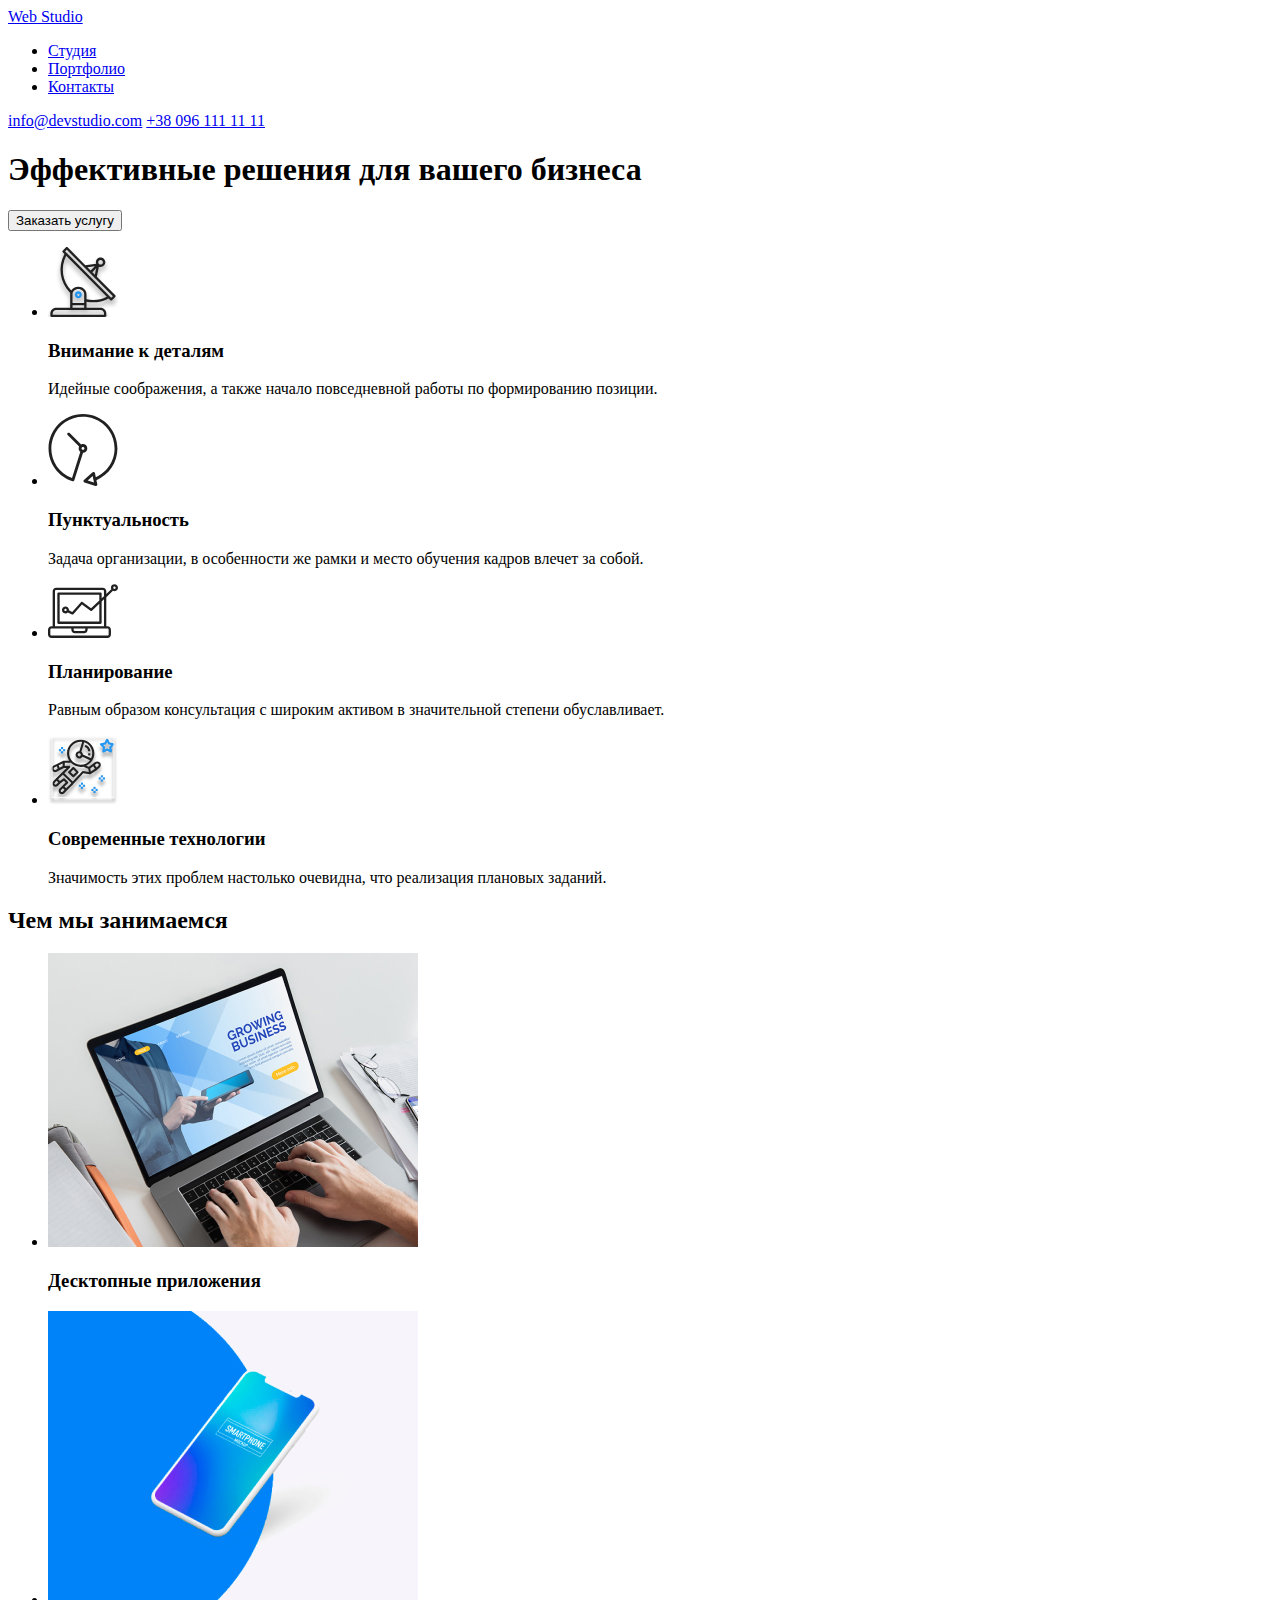
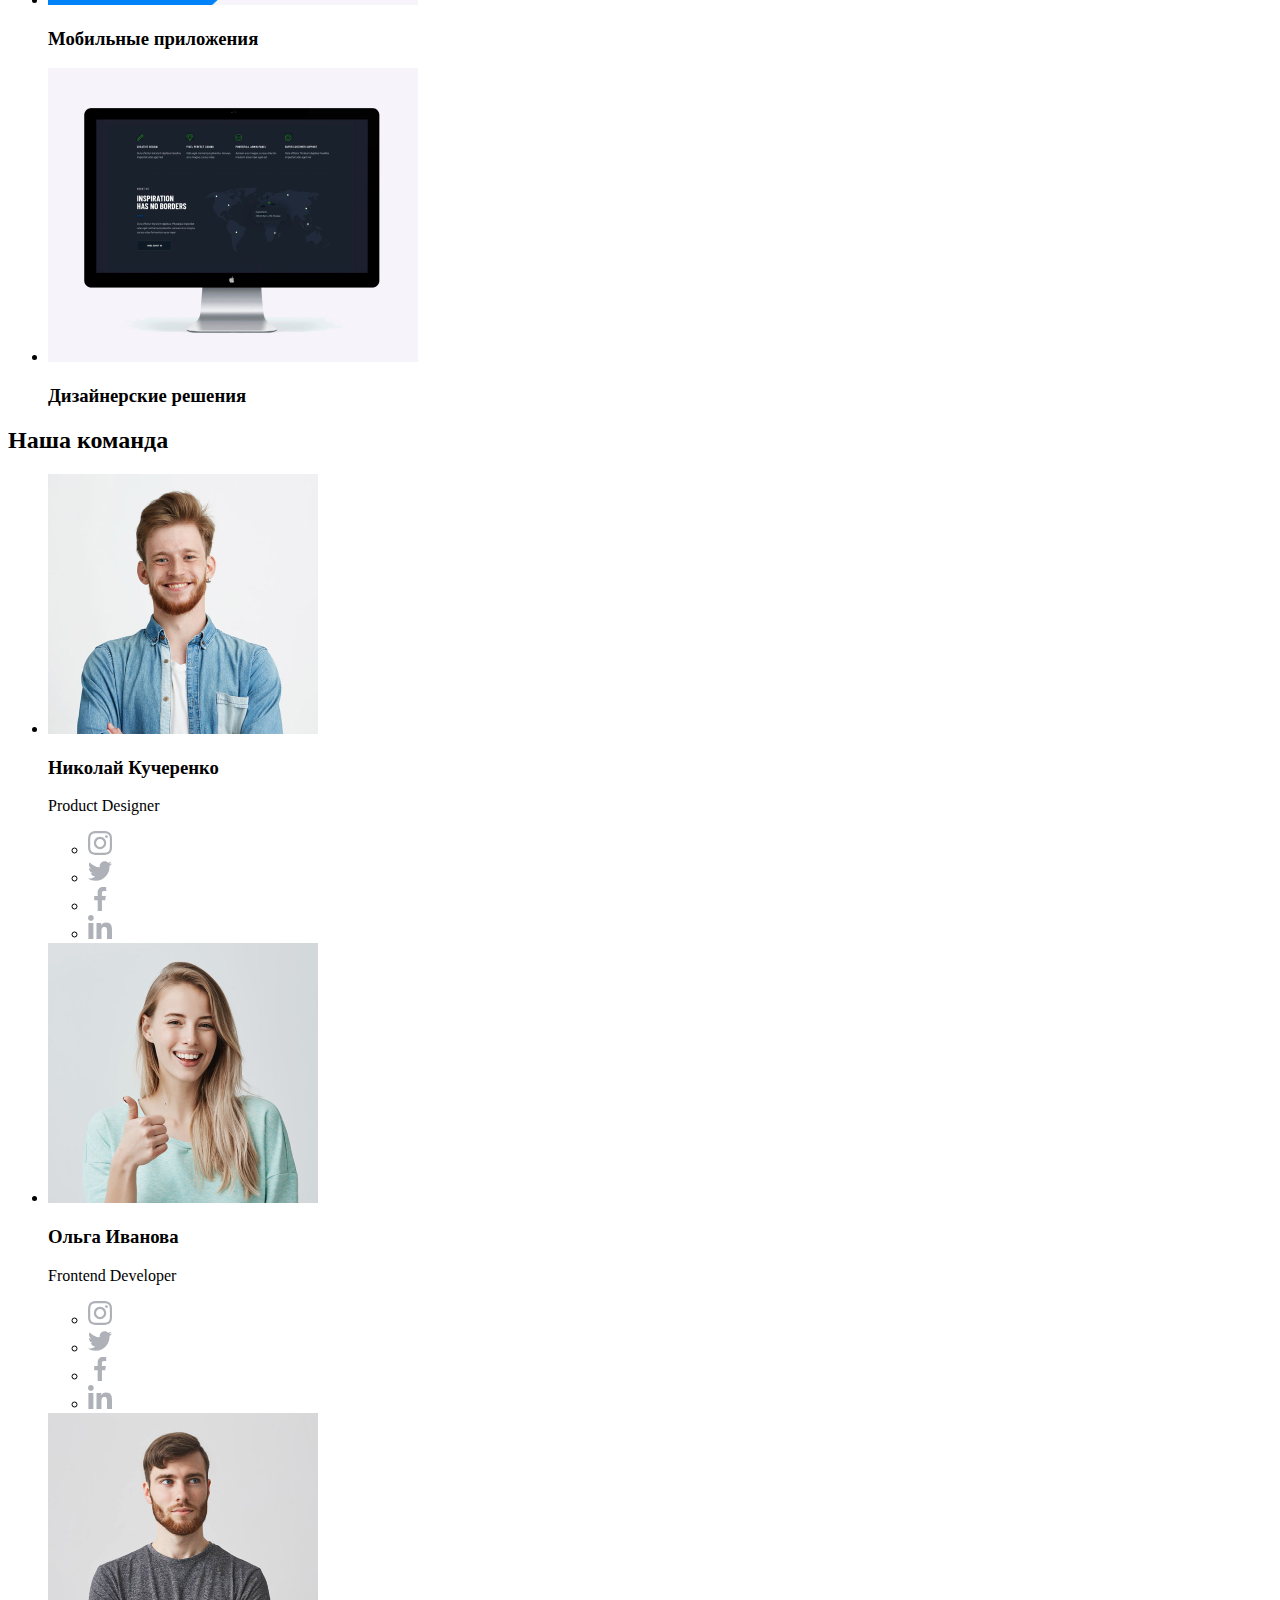
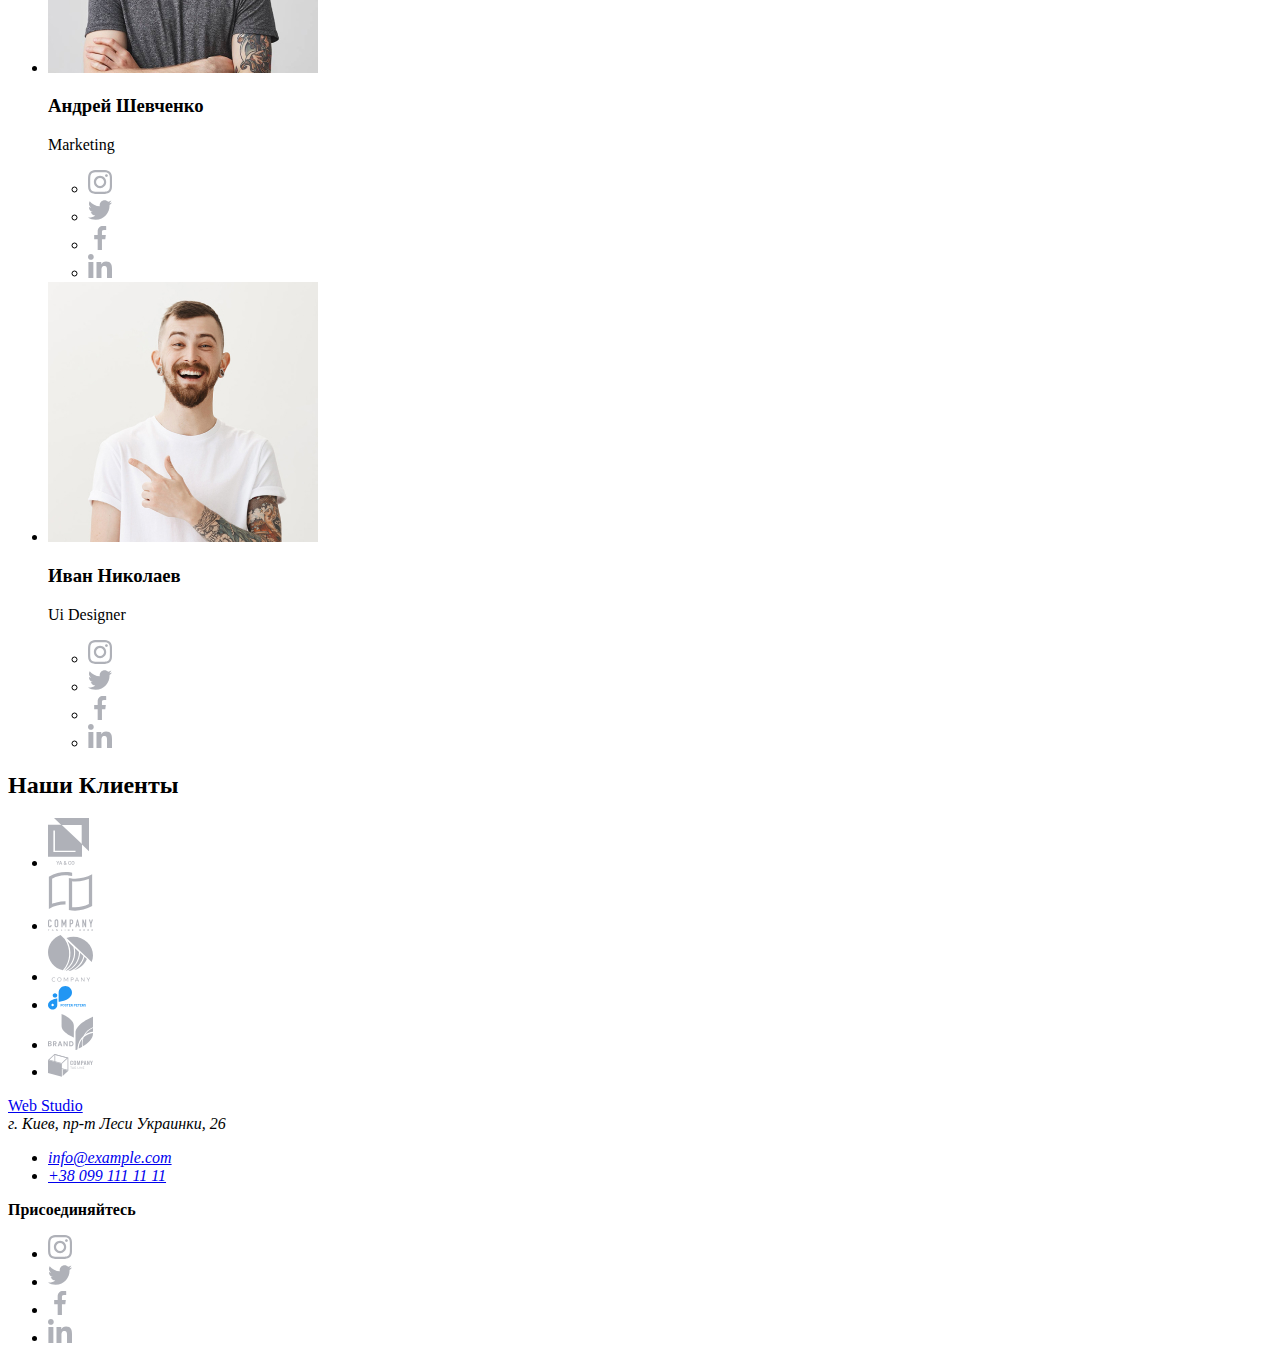
==== index.html @ f2bf0d53 "Копия первого дз." ====
<!DOCTYPE html>
<html lang="ru">
	<head>
		<meta charset="UTF-8" />
		<meta name="viewport" content="width=device-width, initial-scale=1.0" />
		<meta http-equiv="X-UA-Compatible" content="ie=edge" />

		<title>WebStudio</title>
	</head>
	<body>
		<header>
			<nav>
				<a href="#">Web Studio</a>
				<ul>
					<li><a href="#">Студия</a></li>
					<li><a href="#">Портфолио</a></li>
					<li><a href="#">Контакты</a></li>
				</ul>
			</nav>
			<a href="mailto:info@devstudio.com">info@devstudio.com</a>
			<a href="tel:+380961111111">+38 096 111 11 11</a>
		</header>
		<main>
			<section>
				<h1>Эффективные решения для вашего бизнеса</h1>
				<button>Заказать услугу</button>
			</section>
			<section>
				<ul>
					<li>
						<img src="./images/icons/antenna.svg" alt="антенна" width="70" />
						<h3>Внимание к деталям</h3>
						<p>Идейные соображения, а также начало повседневной работы по формированию позиции.</p>
					</li>
				</ul>
				<ul>
					<li>
						<img src="./images/icons/clock.svg" alt="часы" width="70" />
						<h3>Пунктуальность</h3>
						<p>Задача организации, в особенности же рамки и место обучения кадров влечет за собой.</p>
					</li>
				</ul>
				<ul>
					<li>
						<img src="./images/icons/diagram.svg" alt="график" width="70" />
						<h3>Планирование</h3>
						<p>Равным образом консультация с широким активом в значительной степени обуславливает.</p>
					</li>
				</ul>

				<ul>
					<li>
						<img src="./images/icons/astronaut.svg" alt="асторнавт" width="70" />
						<h3>Современные технологии</h3>
						<p>Значимость этих проблем настолько очевидна, что реализация плановых заданий.</p>
					</li>
				</ul>
			</section>
			<section>
				<h2>Чем мы занимаемся</h2>
				<ul>
					<li>
						<img src="./images/what-we-do/laptop.jpg" alt="Ноутбук" width="370" />
						<h3>Десктопные приложения</h3>
					</li>
					<li>
						<img src="./images/what-we-do/smartphone.jpg" alt="Смартфон" width="370" />
						<h3>Мобильные приложения</h3>
					</li>
					<li>
						<img src="./images/what-we-do/desctop.jpg" alt="Изображение дизайна" width="370" />
						<h3>Дизайнерские решения</h3>
					</li>
				</ul>
			</section>
			<section>
				<h2>Наша команда</h2>
				<ul>
					<li>
						<img src="./images/our-team/nikolaj.jpg" alt="Николай Кучеренко" width="270" />
						<h3>Николай Кучеренко</h3>
						<p lang="en">Product Designer</p>
						<ul>
							<li>
								<a href="#"><img src="./images/social/instagram.svg" alt="Instagram" width="24" /></a>
							</li>
							<li>
								<a href="#"><img src="./images/social/twitter.svg" alt="Twitter" width="24" /></a>
							</li>
							<li>
								<a href="#"><img src="./images/social/facebook.svg" alt="Facebook" width="24" /></a>
							</li>
							<li>
								<a href="#"><img src="./images/social/linkedin.svg" alt="Linkedin" width="24" /></a>
							</li>
						</ul>
					</li>
					<li>
						<img src="./images/our-team/olga.jpg" alt="Ольга Иванова" width="270" />
						<h3>Ольга Иванова</h3>
						<p lang="en">Frontend Developer</p>
						<ul>
							<li>
								<a href="#"><img src="./images/social/instagram.svg" alt="Instagram" width="24" /></a>
							</li>
							<li>
								<a href="#"><img src="./images/social/twitter.svg" alt="Twitter" width="24" /></a>
							</li>
							<li>
								<a href="#"><img src="./images/social/facebook.svg" alt="Facebook" width="24" /></a>
							</li>
							<li>
								<a href="#"><img src="./images/social/linkedin.svg" alt="Linkedin" width="24" /></a>
							</li>
						</ul>
					</li>
					<li>
						<img src="./images/our-team/andrej.jpg" alt="Андрей Шевченко" width="270" />
						<h3>Андрей Шевченко</h3>
						<p lang="en">Marketing</p>
						<ul>
							<li>
								<a href="#"><img src="./images/social/instagram.svg" alt="Instagram" width="24" /></a>
							</li>
							<li>
								<a href="#"><img src="./images/social/twitter.svg" alt="Twitter" width="24" /></a>
							</li>
							<li>
								<a href="#"><img src="./images/social/facebook.svg" alt="Facebook" width="24" /></a>
							</li>
							<li>
								<a href="#"><img src="./images/social/linkedin.svg" alt="Linkedin" width="24" /></a>
							</li>
						</ul>
					</li>
					<li>
						<img src="./images/our-team/ivan.jpg" alt="Иван Николаев" width="270" />
						<h3>Иван Николаев</h3>
						<p lang="en">Ui Designer</p>
						<ul>
							<li>
								<a href="#"><img src="./images/social/instagram.svg" alt="Instagram" width="24" /></a>
							</li>
							<li>
								<a href="#"><img src="./images/social/twitter.svg" alt="Twitter" width="24" /></a>
							</li>
							<li>
								<a href="#"><img src="./images/social/facebook.svg" alt="Facebook" width="24" /></a>
							</li>
							<li>
								<a href="#"><img src="./images/social/linkedin.svg" alt="Linkedin" width="24" /></a>
							</li>
						</ul>
					</li>
				</ul>
			</section>
			<section>
				<h2>Наши Клиенты</h2>
				<ul>
					<li>
						<a href="#"><img src="./images/our-clients/logo-1.svg" alt="Лого клиента" width="45" /></a>
					</li>
					<li>
						<a href="#"><img src="./images/our-clients/logo-2.svg" alt="Лого клиента" width="45" /></a>
					</li>
					<li>
						<a href="#"><img src="./images/our-clients/logo-3.svg" alt="Лого клиента" width="45" /></a>
					</li>
					<li>
						<a href="#"><img src="./images/our-clients/logo-4.svg" alt="Лого клиента" width="45" /></a>
					</li>
					<li>
						<a href="#"><img src="./images/our-clients/logo-5.svg" alt="Лого клиента" width="45" /></a>
					</li>
					<li>
						<a href="#"><img src="./images/our-clients/logo-6.svg" alt="Лого клиента" width="45" /></a>
					</li>
				</ul>
			</section>
		</main>
		<footer>
			<div>
				<a href="#">Web Studio</a>
				<address>
					г. Киев, пр-т Леси Украинки, 26
					<ul>
						<li>
							<a href="mailto:info@example.com">info@example.com</a>
						</li>
						<li>
							<a href="tel:+380991111111">+38 099 111 11 11</a>
						</li>
					</ul>
				</address>
			</div>
			<div>
				<b>Присоединяйтесь</b>
				<ul>
					<li>
						<a href="#"><img src="./images/social/instagram.svg" alt="Instagram" width="24" /></a>
					</li>
					<li>
						<a href="#"><img src="./images/social/twitter.svg" alt="Twitter" width="24" /></a>
					</li>
					<li>
						<a href="#"><img src="./images/social/facebook.svg" alt="Facebook" width="24" /></a>
					</li>
					<li>
						<a href="#"><img src="./images/social/linkedin.svg" alt="Linkedin" width="24" /></a>
					</li>
				</ul>
			</div>
		</footer>
	</body>
</html>
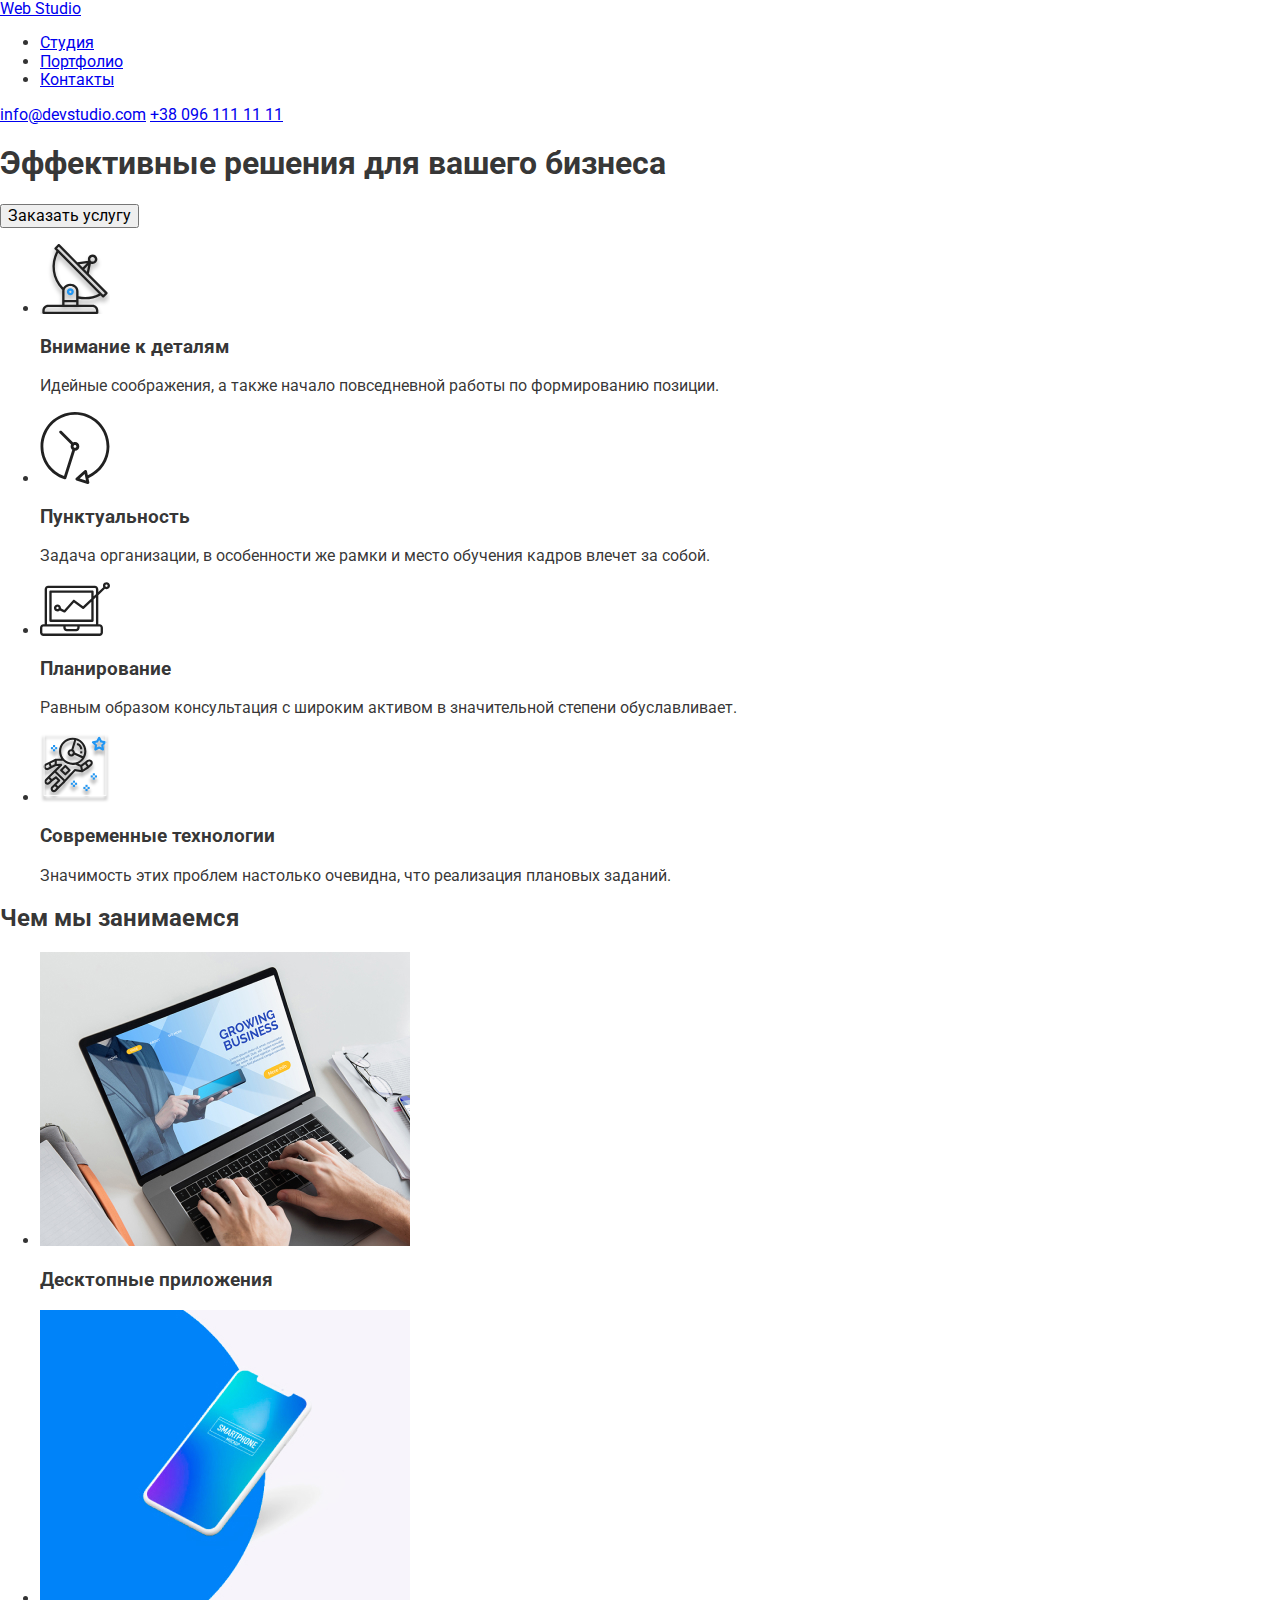
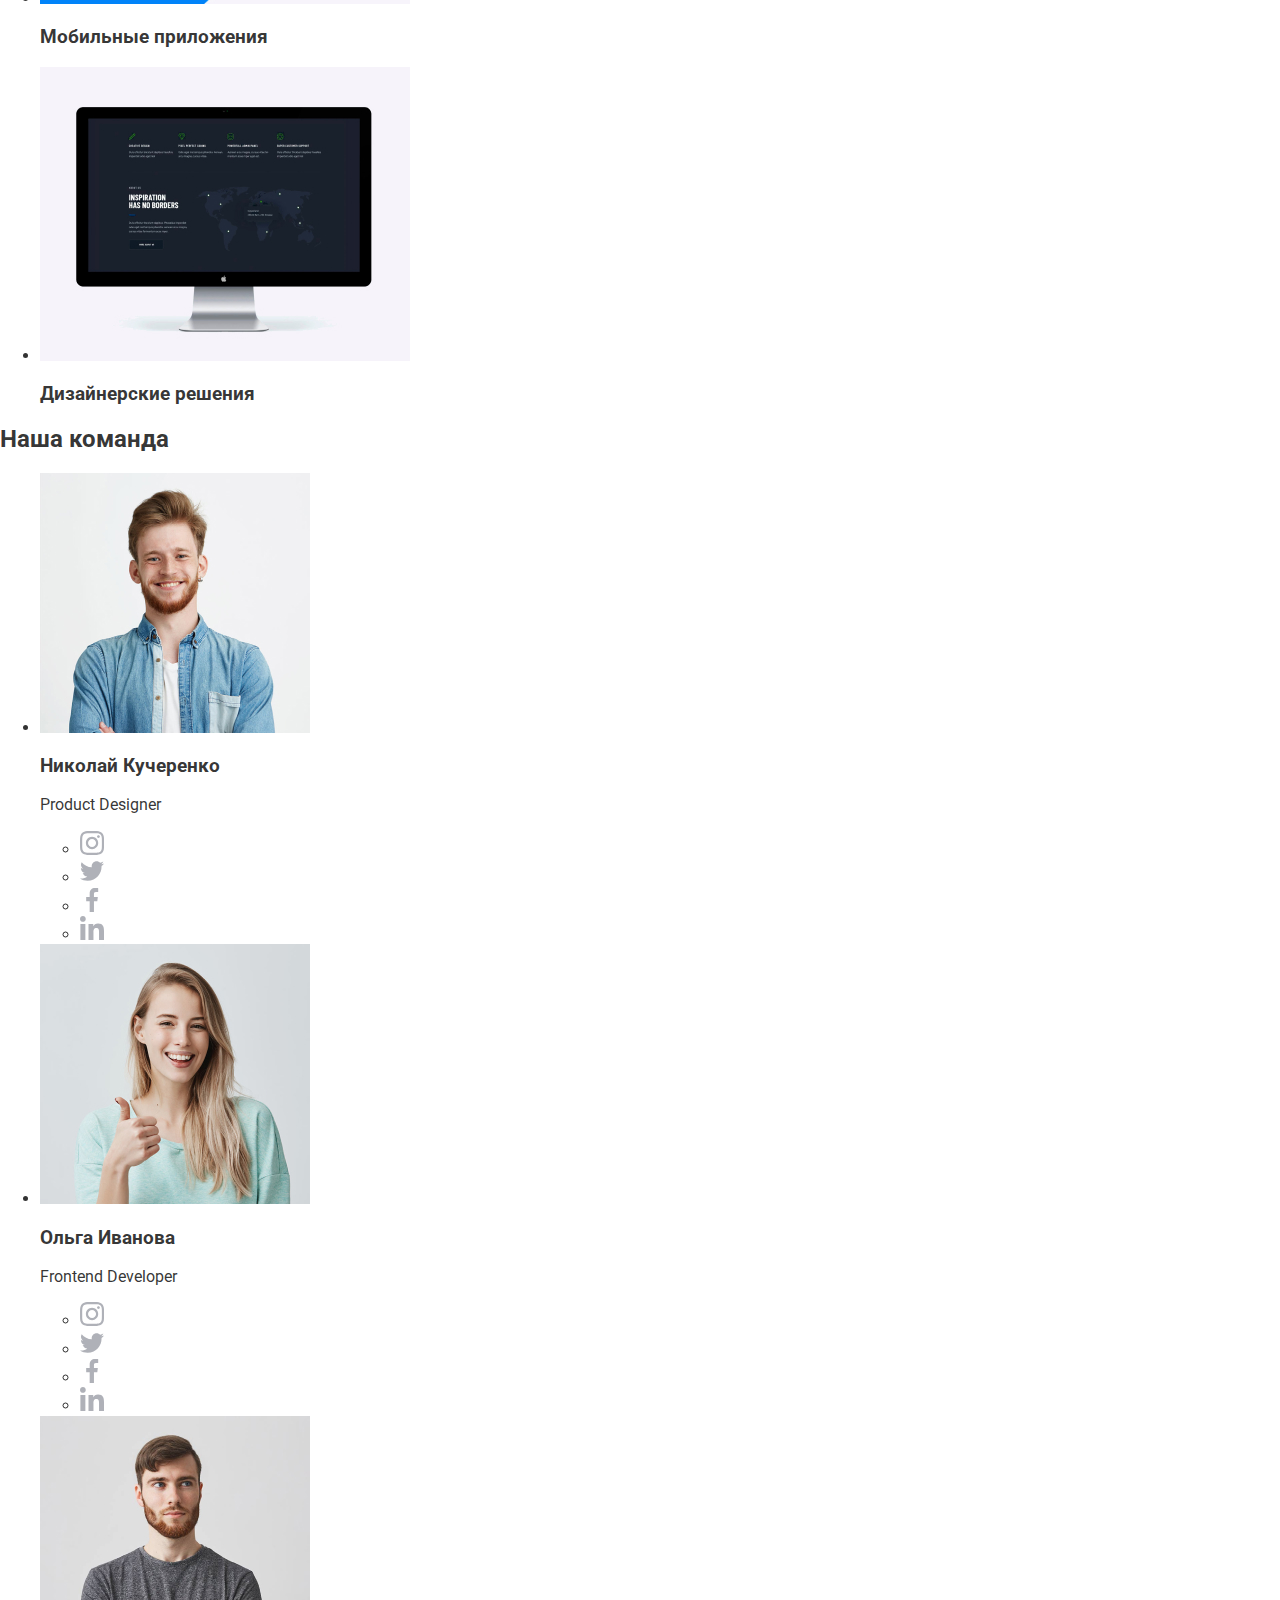
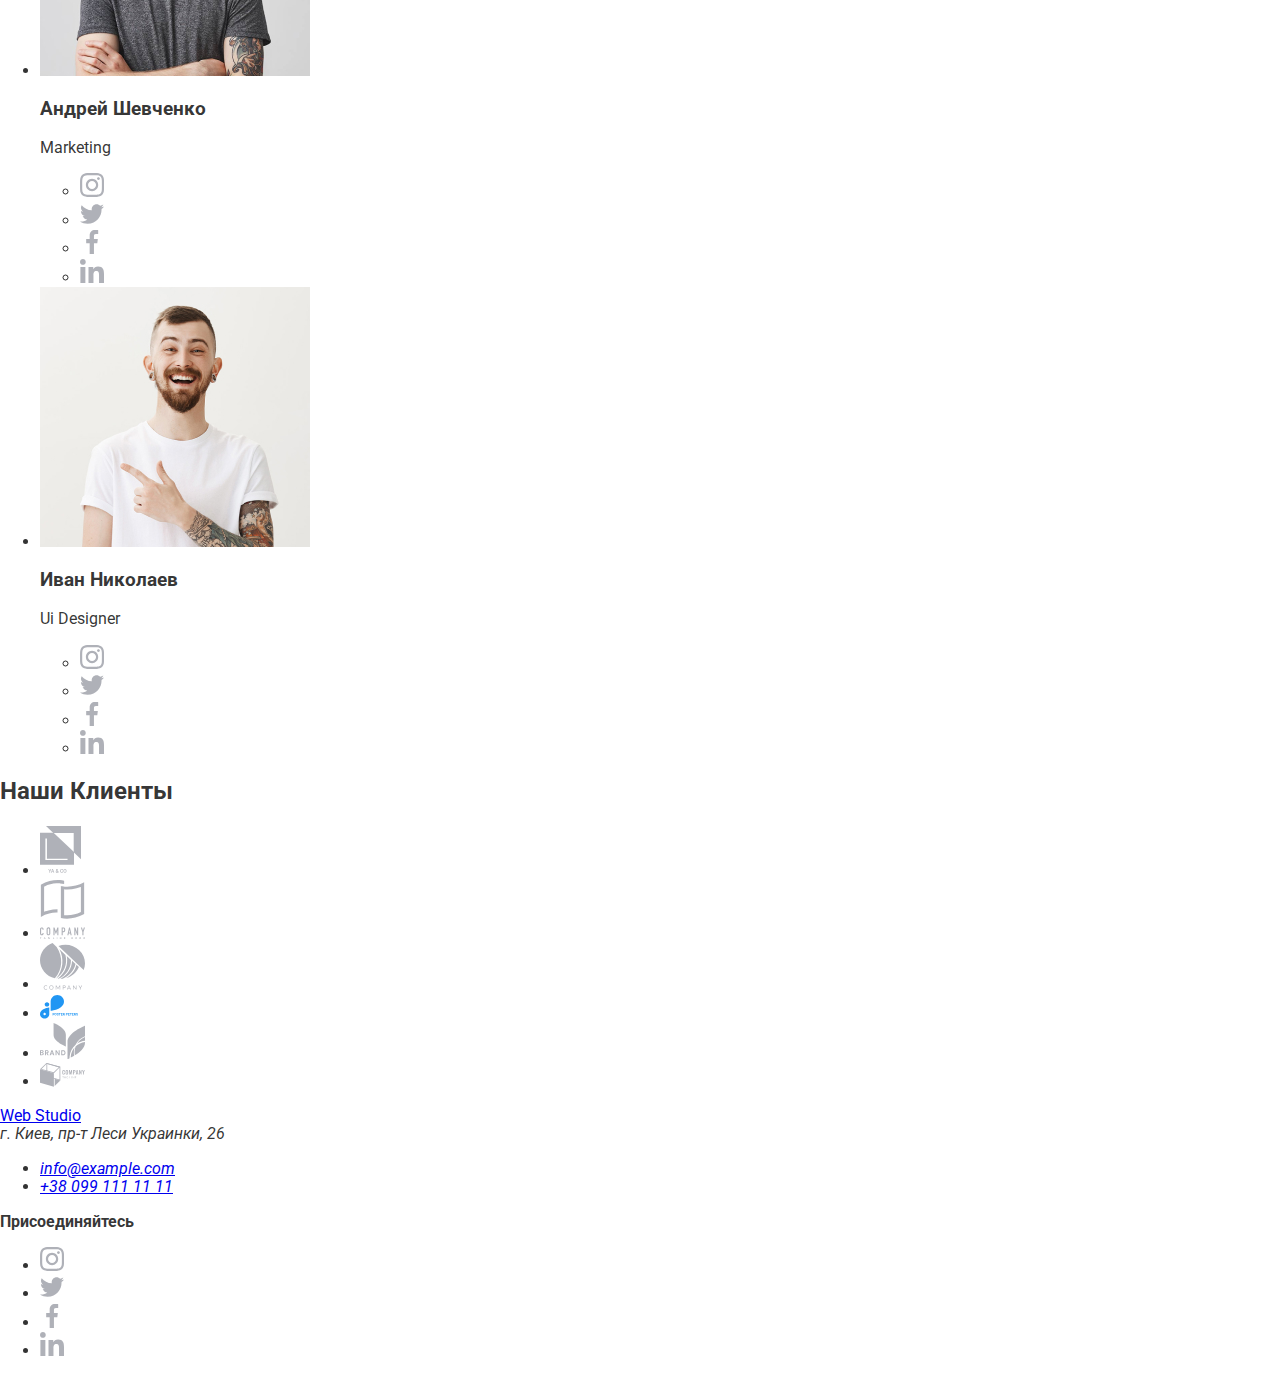
==== commit ee6bcba4: "Разметка portfolio" ====
--- a/index.html
+++ b/index.html
@@ -4,6 +4,13 @@
 		<meta charset="UTF-8" />
 		<meta name="viewport" content="width=device-width, initial-scale=1.0" />
 		<meta http-equiv="X-UA-Compatible" content="ie=edge" />
+		<link rel="stylesheet" href="./css/styles.css" />
+		<link rel="stylesheet" href="./css/normalize.css" />
+		<link href="https://fonts.googleapis.com/css2?family=Raleway:wght@400;500;700&display=swap" rel="stylesheet" />
+		<link
+			href="https://fonts.googleapis.com/css2?family=Raleway:wght@400;500;700&family=Roboto:wght@400;500;900&display=swap"
+			rel="stylesheet"
+		/>
 
 		<title>WebStudio</title>
 	</head>
@@ -12,8 +19,8 @@
 			<nav>
 				<a href="#">Web Studio</a>
 				<ul>
-					<li><a href="#">Студия</a></li>
-					<li><a href="#">Портфолио</a></li>
+					<li><a href="./index.html">Студия</a></li>
+					<li><a href="./portfolio.html">Портфолио</a></li>
 					<li><a href="#">Контакты</a></li>
 				</ul>
 			</nav>
--- a/css/styles.css
+++ b/css/styles.css
@@ -0,0 +1,11 @@
+:root {
+	--primary-text-color: rgba(0, 0, 0, 0.8);
+	--title-text-color: #000000;
+	--accent-color: #18a0fb;
+	--primary-white-color: #ffffff;
+}
+body {
+	background-color: var(--primary-white-color);
+	color: var(--primary-text-color);
+	font-family: Roboto, sans-serif;
+}
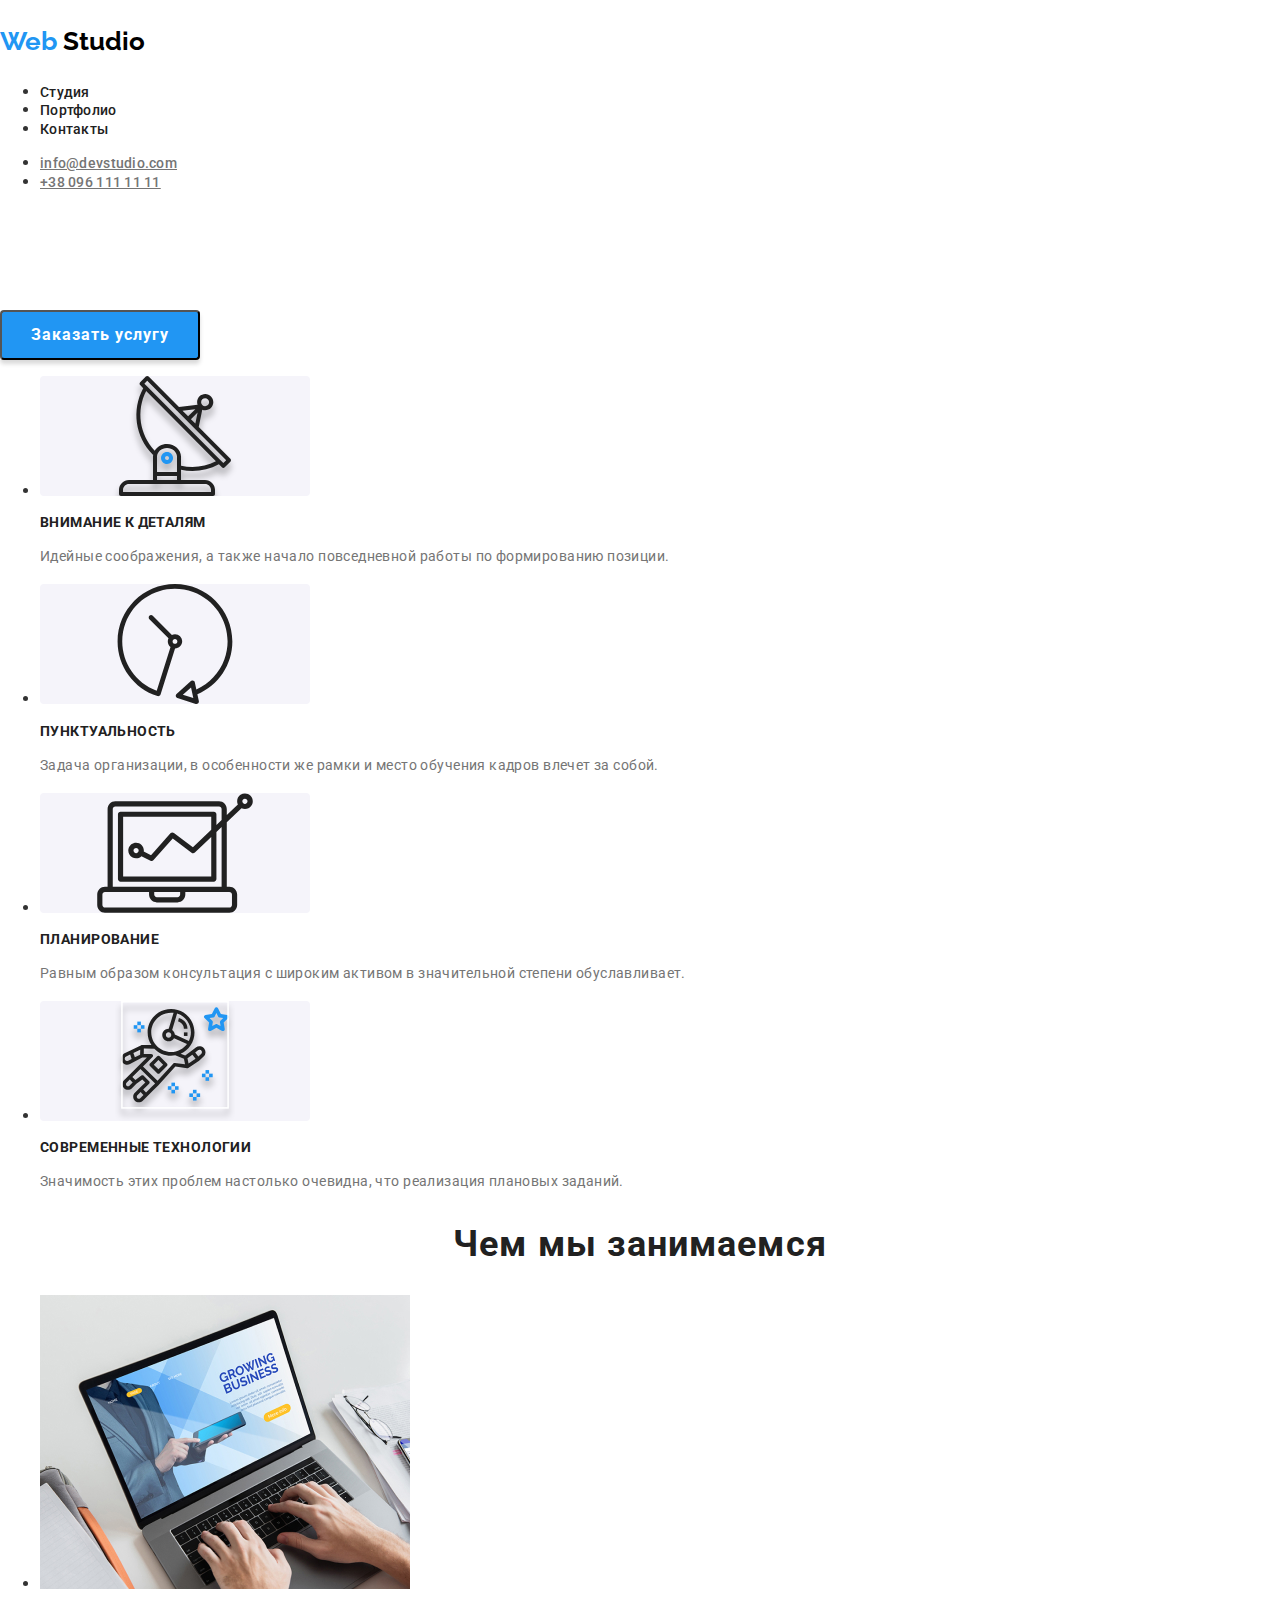
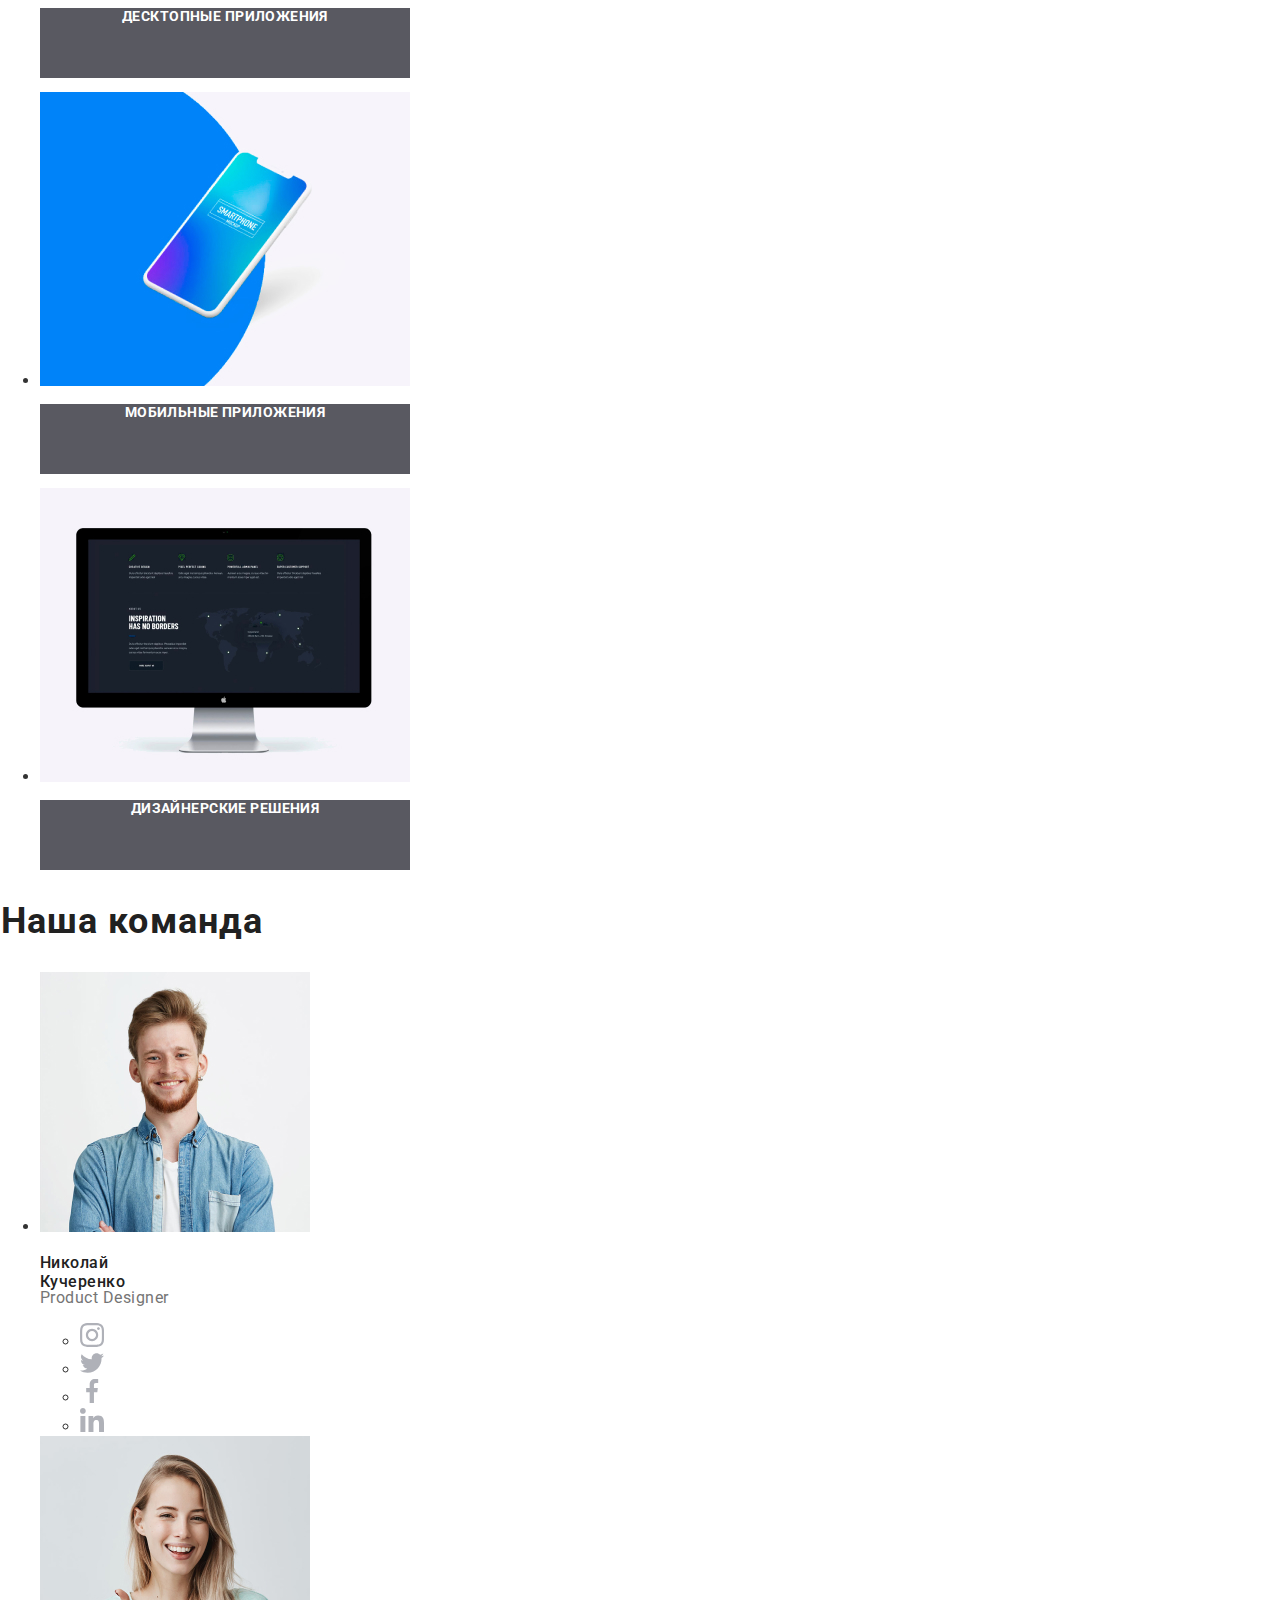
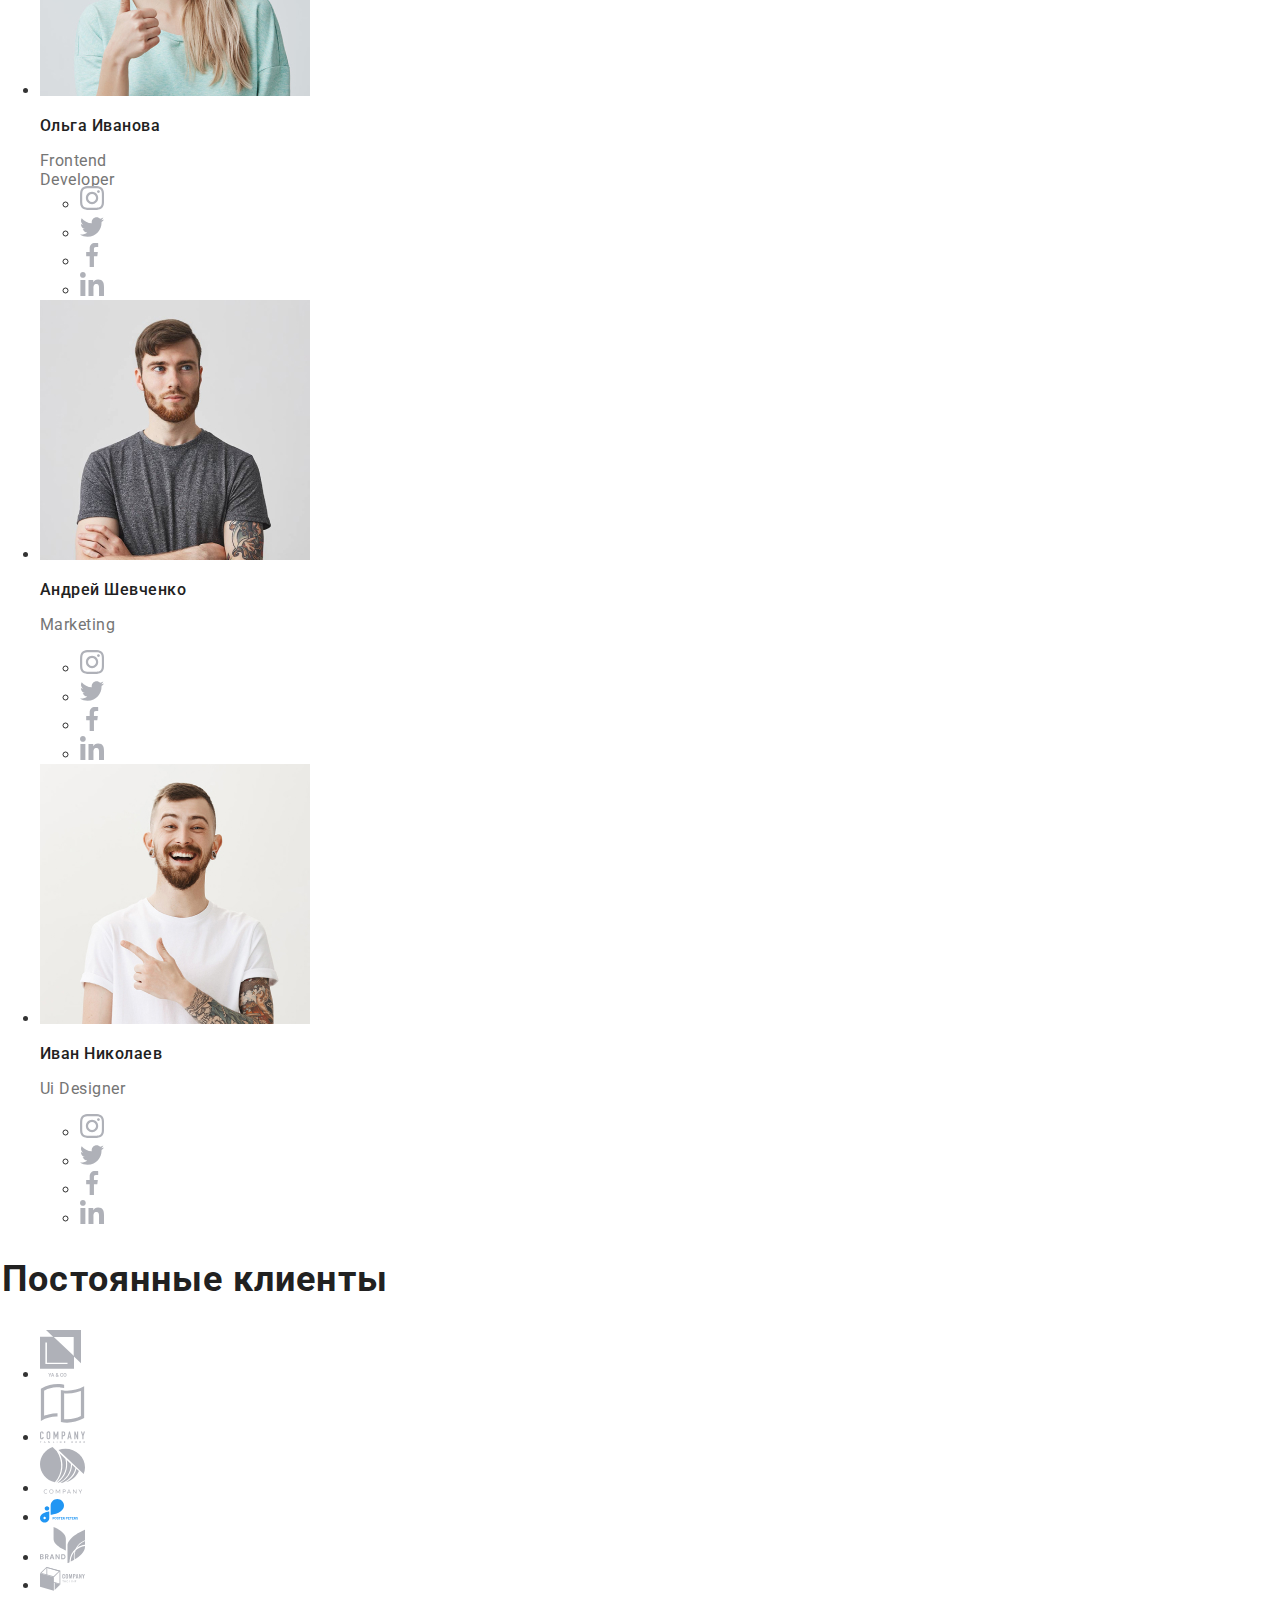
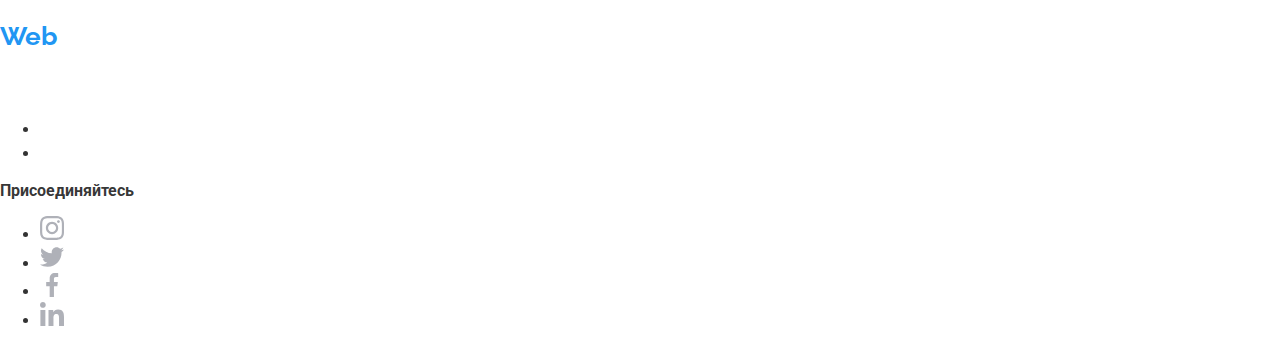
==== commit f012f26a: "ДЗ №2 cдача 1." ====
--- a/index.html
+++ b/index.html
@@ -15,24 +15,31 @@
 		<title>WebStudio</title>
 	</head>
 	<body>
-		<header>
+		<header class="page-header">
 			<nav>
-				<a href="#">Web Studio</a>
-				<ul>
+				<a class="logo" href="./index.html">
+					<p>
+						<span>Web</span>
+						Studio
+					</p>
+				</a>
+				<ul class="site-nav">
 					<li><a href="./index.html">Студия</a></li>
 					<li><a href="./portfolio.html">Портфолио</a></li>
 					<li><a href="#">Контакты</a></li>
 				</ul>
 			</nav>
-			<a href="mailto:info@devstudio.com">info@devstudio.com</a>
-			<a href="tel:+380961111111">+38 096 111 11 11</a>
+			<ul class="head-contacts">
+				<li><a href="mailto:info@devstudio.com">info@devstudio.com</a></li>
+				<li><a href="tel:+380961111111">+38 096 111 11 11</a></li>
+			</ul>
 		</header>
 		<main>
-			<section>
+			<section class="site-overlay">
 				<h1>Эффективные решения для вашего бизнеса</h1>
 				<button>Заказать услугу</button>
 			</section>
-			<section>
+			<section class="site-features">
 				<ul>
 					<li>
 						<img src="./images/icons/antenna.svg" alt="антенна" width="70" />
@@ -63,7 +70,7 @@
 					</li>
 				</ul>
 			</section>
-			<section>
+			<section class="site-what-we-do">
 				<h2>Чем мы занимаемся</h2>
 				<ul>
 					<li>
@@ -80,7 +87,7 @@
 					</li>
 				</ul>
 			</section>
-			<section>
+			<section class="site-our-team">
 				<h2>Наша команда</h2>
 				<ul>
 					<li>
@@ -161,8 +168,8 @@
 					</li>
 				</ul>
 			</section>
-			<section>
-				<h2>Наши Клиенты</h2>
+			<section class="site-our-clients">
+				<h2>Постоянные клиенты</h2>
 				<ul>
 					<li>
 						<a href="#"><img src="./images/our-clients/logo-1.svg" alt="Лого клиента" width="45" /></a>
@@ -185,11 +192,16 @@
 				</ul>
 			</section>
 		</main>
-		<footer>
+		<footer class="site-footer">
 			<div>
-				<a href="#">Web Studio</a>
-				<address>
-					г. Киев, пр-т Леси Украинки, 26
+				<a class="logo-2" href="./index.html">
+					<p>
+						<span>Web</span>
+						Studio
+					</p>
+				</a>
+				<address class="footer-contacts">
+					<span>г. Киев, пр-т Леси Украинки, 26</span>
 					<ul>
 						<li>
 							<a href="mailto:info@example.com">info@example.com</a>
--- a/css/styles.css
+++ b/css/styles.css
@@ -9,3 +9,292 @@
 	color: var(--primary-text-color);
 	font-family: Roboto, sans-serif;
 }
+.logo {
+	font-family: raleway, sans-serif;
+	font-weight: 700;
+	font-size: 26px;
+	line-height: 31px;
+	text-decoration: none;
+}
+.logo span {
+	color: #2196f3;
+}
+.logo p {
+	color: #000;
+}
+.logo span:visited {
+	color: #212121;
+}
+.logo p:visited {
+	color: #000;
+}
+.site-nav a {
+	font-family: roboto, sans-serif;
+	font-weight: 500;
+	font-size: 14px;
+	line-height: 16px;
+	letter-spacing: 0.02em;
+	text-decoration: none;
+
+	color: #212121;
+}
+.site-nav a:visited {
+	color: #212121;
+}
+.site-nav a:hover {
+	color: #2196f3;
+}
+.head-contacts a {
+	font-family: roboto, sans-serif;
+	font-weight: 500;
+	font-size: 14px;
+	line-height: 16px;
+	letter-spacing: 0.02em;
+
+	color: #757575;
+}
+.head-contacts a:visited {
+	color: #757575;
+}
+.head-contacts a:hover {
+	color: #2196f3;
+}
+.site-overlay h1 {
+	font-family: roboto, sans-serif;
+	font-style: normal;
+	font-weight: 900;
+	font-size: 44px;
+	line-height: 60px;
+	/* or 136% */
+
+	text-align: center;
+	letter-spacing: 0.06em;
+	text-transform: uppercase;
+
+	color: #ffffff;
+}
+.site-overlay button {
+	width: 200px;
+	height: 50px;
+
+	background: #2196f3;
+	box-shadow: 0px 4px 4px rgba(0, 0, 0, 0.15);
+	border-radius: 4px;
+	font-family: roboto, sans-serif;
+	font-style: normal;
+	font-weight: bold;
+	font-size: 16px;
+	line-height: 30px;
+	letter-spacing: 0.06em;
+
+	color: #ffffff;
+}
+.site-features img {
+	width: 270px;
+	height: 120px;
+
+	background: #f5f4fa;
+	border-radius: 4px;
+}
+.site-features h3 {
+	font-family: roboto, sans-serif;
+
+	font-weight: bold;
+	font-size: 14px;
+	line-height: 16px;
+	letter-spacing: 0.03em;
+	text-transform: uppercase;
+
+	color: #212121;
+}
+.site-features p {
+	font-family: roboto, sans-serif;
+
+	font-size: 14px;
+	line-height: 24px;
+
+	letter-spacing: 0.03em;
+
+	color: #757575;
+}
+.site-what-we-do h2 {
+	font-family: roboto, sans-serif;
+
+	font-weight: bold;
+	font-size: 36px;
+	line-height: 42px;
+	text-align: center;
+	letter-spacing: 0.03em;
+
+	color: #212121;
+}
+.site-what-we-do h3 {
+	width: 370px;
+	height: 70px;
+	background: rgba(47, 48, 58, 0.8);
+
+	font-family: roboto, sans-serif;
+	font-weight: bold;
+	font-size: 14px;
+	line-height: 16px;
+	text-align: center;
+	letter-spacing: 0.03em;
+	text-transform: uppercase;
+
+	color: #ffffff;
+}
+.site-our-team h2 {
+	width: 264px;
+	height: 42px;
+	font-family: roboto, sans-serif;
+	font-weight: bold;
+	font-size: 36px;
+	line-height: 42px;
+	text-align: center;
+	letter-spacing: 0.03em;
+
+	color: #212121;
+}
+.site-our-team h3 {
+	width: 157px;
+	height: 19px;
+
+	font-family: roboto, sans-serif;
+
+	font-weight: 500;
+	font-size: 16px;
+	line-height: 19px;
+
+	letter-spacing: 0.03em;
+
+	color: #212121;
+}
+.site-our-team p {
+	width: 130px;
+	height: 19px;
+	font-family: roboto, sans-serif;
+
+	font-size: 16px;
+	line-height: 19px;
+
+	letter-spacing: 0.03em;
+
+	color: #757575;
+}
+.site-our-clients h2 {
+	width: 390px;
+	height: 42px;
+
+	font-family: roboto, sans-serif;
+	font-weight: bold;
+	font-size: 36px;
+	line-height: 42px;
+	text-align: center;
+	letter-spacing: 0.03em;
+
+	color: #212121;
+}
+.logo-2 {
+	font-family: raleway, sans-serif;
+	font-weight: 700;
+	font-size: 26px;
+	line-height: 31px;
+	text-decoration: none;
+}
+.logo-2 span {
+	color: #2196f3;
+}
+.logo-2 p {
+	color: #ffffff;
+}
+.logo-2 span:visited {
+	color: #212121;
+}
+.logo-2 p:visited {
+	color: #000;
+}
+.footer-contacts span {
+	width: 231px;
+	height: 21px;
+
+	font-family: roboto, sans-serif;
+
+	font-size: 14px;
+	line-height: 24px;
+
+	letter-spacing: 0.03em;
+
+	color: #ffffff;
+}
+.footer-contacts a {
+	width: 231px;
+	height: 21px;
+
+	font-family: roboto, sans-serif;
+	font-size: 14px;
+	line-height: 24px;
+	letter-spacing: 0.03em;
+	color: rgba(255, 255, 255, 0.6);
+}
+.top-navigation button {
+	background: #f5f4fa;
+	border-radius: 4px;
+
+	font-family: roboto, sans-serif;
+
+	font-weight: 500;
+	font-size: 16px;
+	line-height: 26px;
+
+	letter-spacing: 0.03em;
+
+	color: #212121;
+}
+.top-navigation button:hover {
+	background: #2196f3;
+	box-shadow: 0px 2px 2px rgba(0, 0, 0, 0.12), 0px 1px 2px rgba(0, 0, 0, 0.08), 0px 3px 1px rgba(0, 0, 0, 0.1);
+	border-radius: 4px;
+	color: #ffffff;
+}
+.portfolio-products a {
+	width: 322px;
+	height: 36px;
+
+	font-family: roboto, sans-serif;
+
+	font-weight: bold;
+	font-size: 18px;
+	line-height: 36px;
+	letter-spacing: 0.06em;
+	text-decoration: none;
+	color: #212121;
+}
+.portfolio-products p {
+	width: 322px;
+	height: 30px;
+
+	font-family: roboto, sans-serif;
+	font-size: 16px;
+	line-height: 30px;
+	letter-spacing: 0.03em;
+
+	color: #757575;
+}
+.portfolio-products img:hover {
+	width: 370px;
+	height: 294px;
+
+	background: rgba(33, 150, 243, 0.9);
+}
+.portfolio-products span {
+	width: 322px;
+	height: 168px;
+
+	font-family: roboto, sans-serif;
+
+	line-height: 28px;
+
+	letter-spacing: 0.03em;
+
+	color: #ffffff;
+}
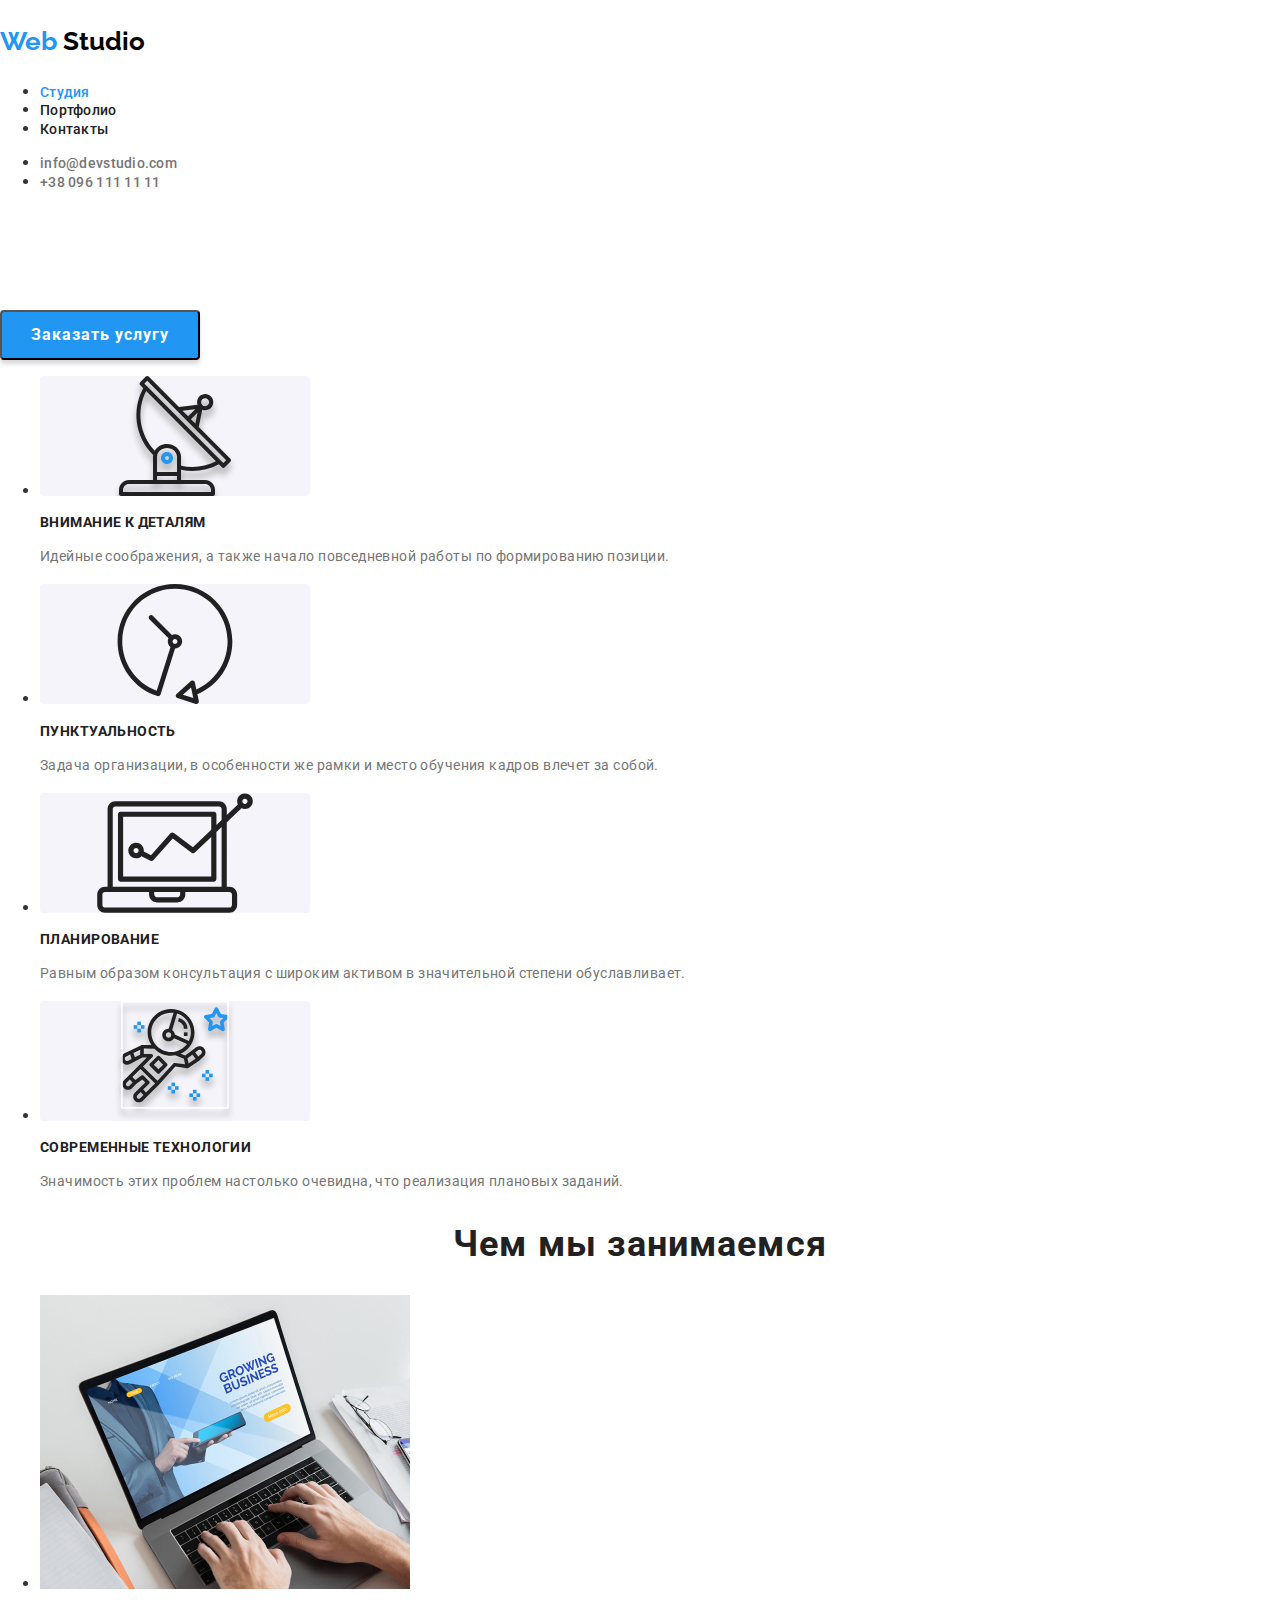
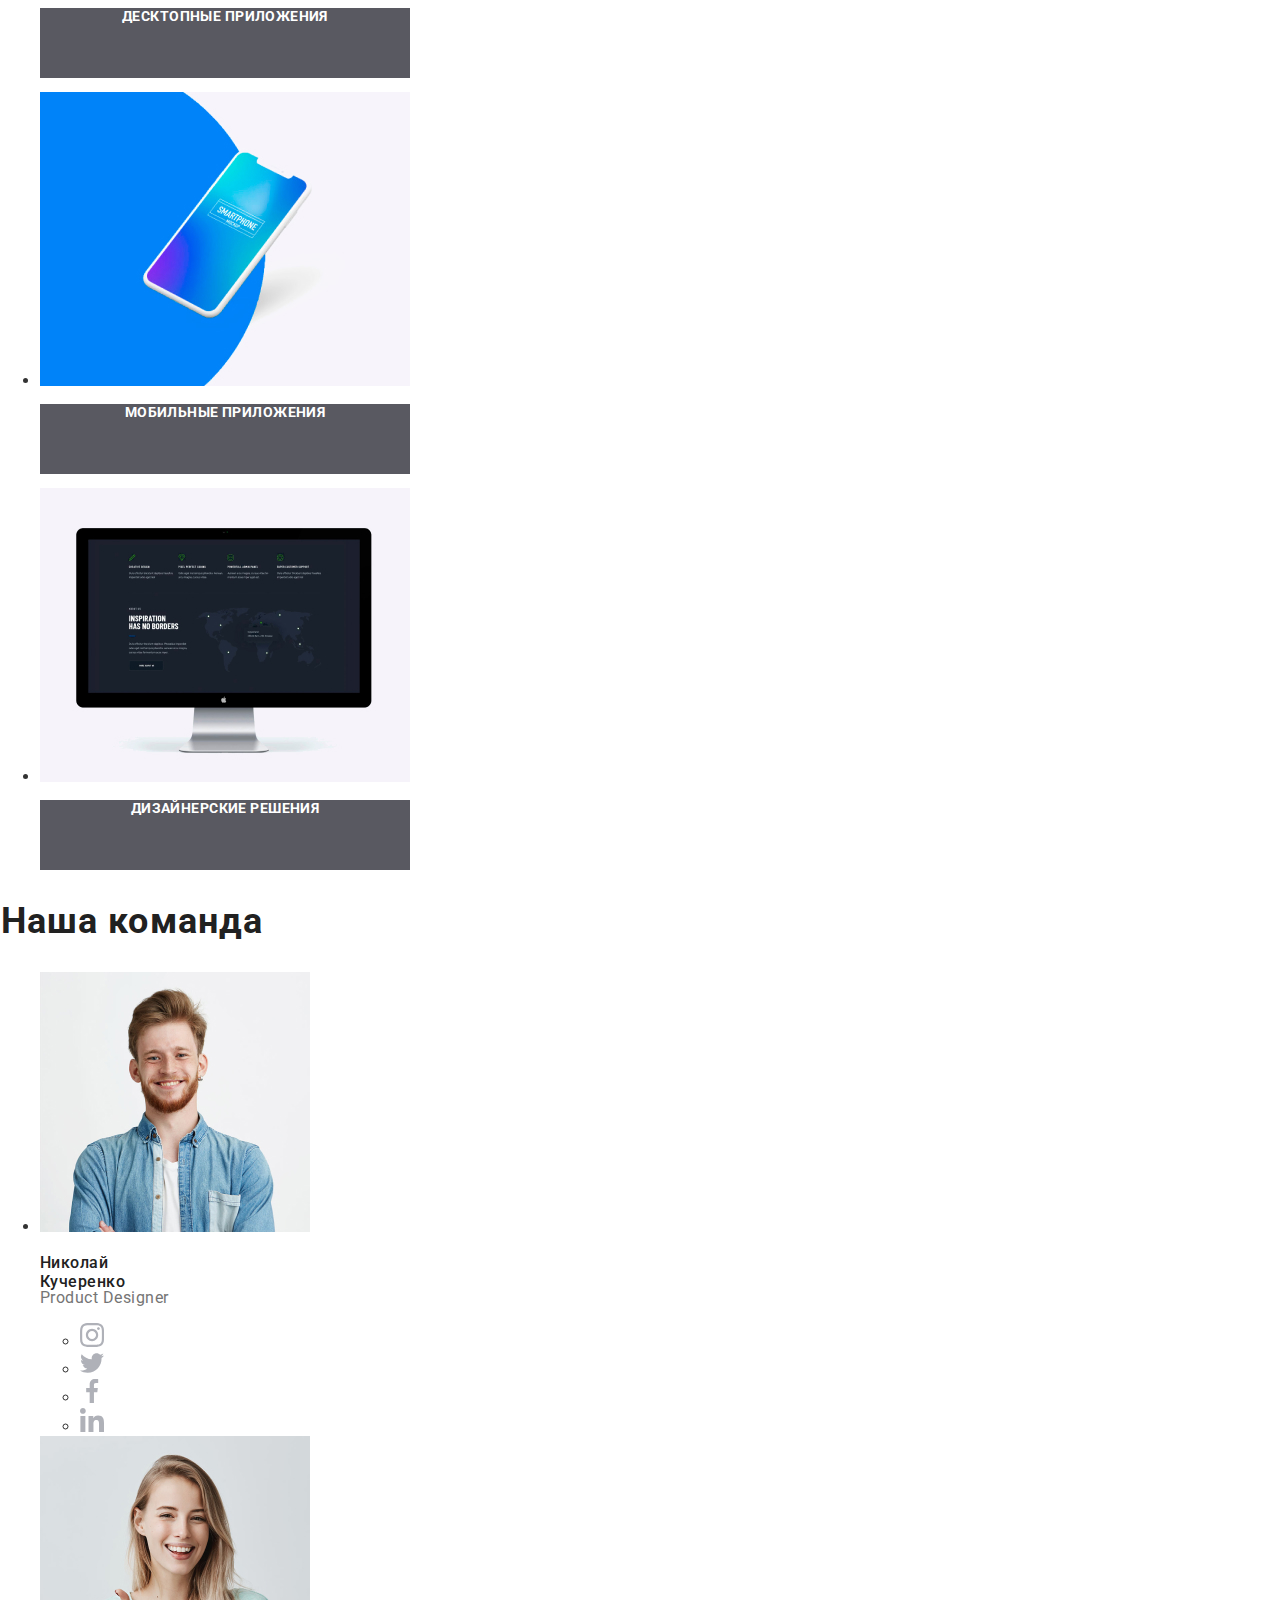
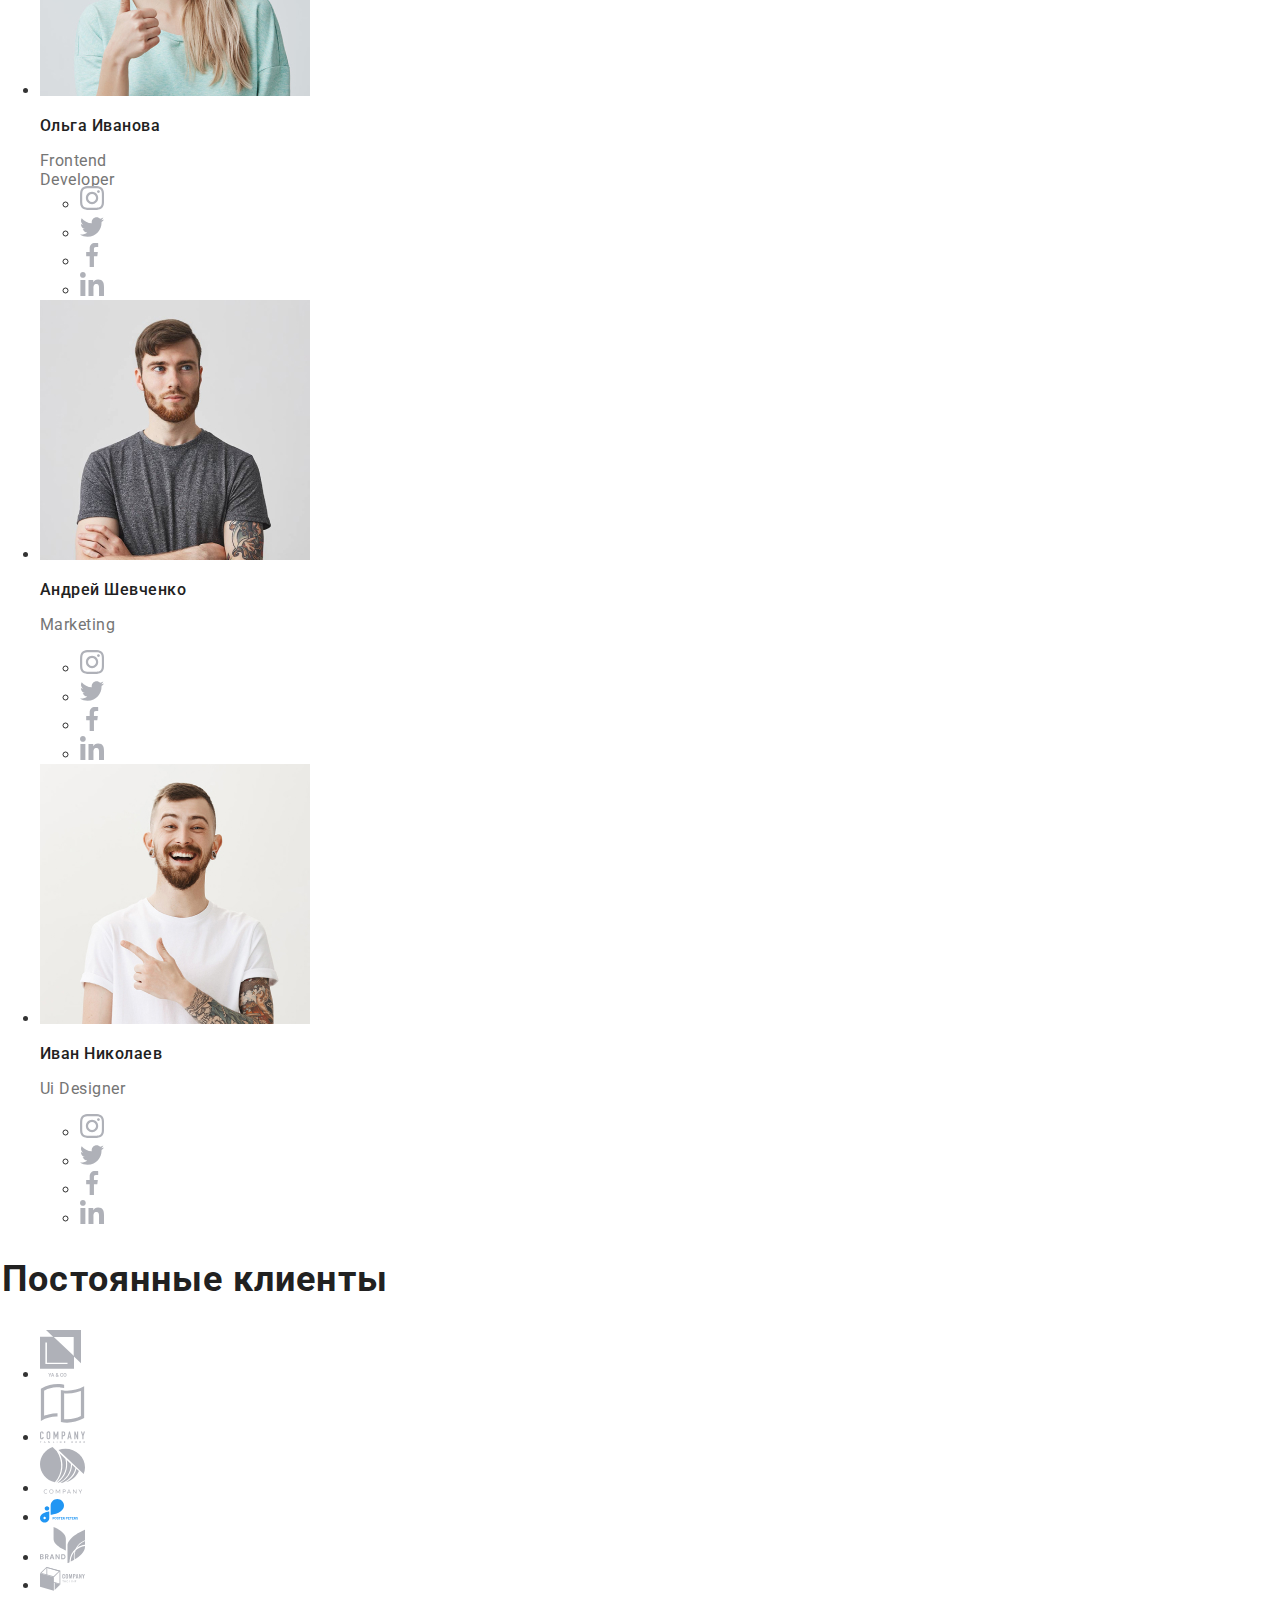
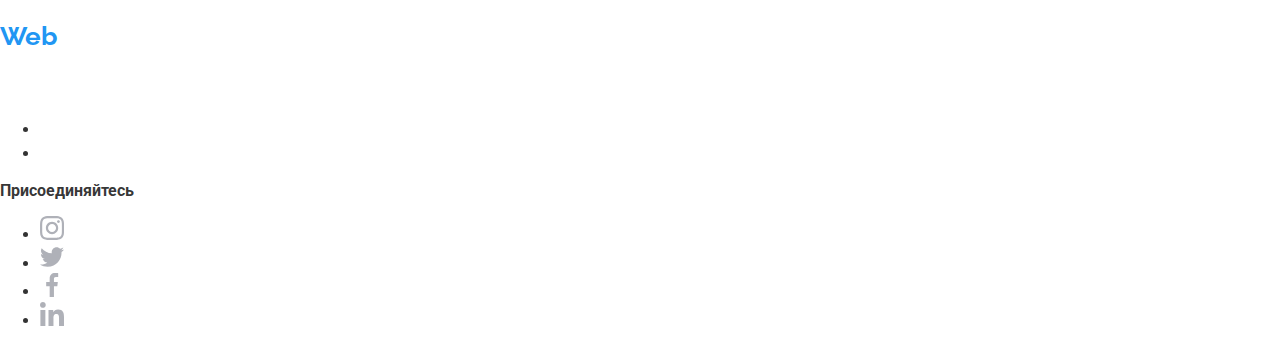
==== commit 26f91624: "Исправление ошибок ДЗ." ====
--- a/index.html
+++ b/index.html
@@ -6,9 +6,8 @@
 		<meta http-equiv="X-UA-Compatible" content="ie=edge" />
 		<link rel="stylesheet" href="./css/styles.css" />
 		<link rel="stylesheet" href="./css/normalize.css" />
-		<link href="https://fonts.googleapis.com/css2?family=Raleway:wght@400;500;700&display=swap" rel="stylesheet" />
 		<link
-			href="https://fonts.googleapis.com/css2?family=Raleway:wght@400;500;700&family=Roboto:wght@400;500;900&display=swap"
+			href="https://fonts.googleapis.com/css2?family=Raleway:wght@700&family=Roboto:wght@400;500;700;900&display=swap"
 			rel="stylesheet"
 		/>
 
@@ -23,10 +22,10 @@
 						Studio
 					</p>
 				</a>
-				<ul class="site-nav">
-					<li><a href="./index.html">Студия</a></li>
-					<li><a href="./portfolio.html">Портфолио</a></li>
-					<li><a href="#">Контакты</a></li>
+				<ul class="site-nav list">
+					<li><a href="./index.html" class="link current">Студия</a></li>
+					<li><a href="./portfolio.html" class="link">Портфолио</a></li>
+					<li><a href="" class="link">Контакты</a></li>
 				</ul>
 			</nav>
 			<ul class="head-contacts">
--- a/css/styles.css
+++ b/css/styles.css
@@ -35,23 +35,20 @@
 	line-height: 16px;
 	letter-spacing: 0.02em;
 	text-decoration: none;
-
-	color: #212121;
-}
-.site-nav a:visited {
-	color: #212121;
-}
-.site-nav a:hover {
-	color: #2196f3;
-}
+	color: #212121;
+}
+.site-nav .link.current {
+	color: #2196f3;
+}
+
 .head-contacts a {
 	font-family: roboto, sans-serif;
 	font-weight: 500;
 	font-size: 14px;
 	line-height: 16px;
 	letter-spacing: 0.02em;
-
-	color: #757575;
+	color: #757575;
+	text-decoration: none;
 }
 .head-contacts a:visited {
 	color: #757575;
@@ -216,15 +213,12 @@
 .footer-contacts span {
 	width: 231px;
 	height: 21px;
-
-	font-family: roboto, sans-serif;
-
+	font-family: roboto, sans-serif;
 	font-size: 14px;
 	line-height: 24px;
-
-	letter-spacing: 0.03em;
-
-	color: #ffffff;
+	letter-spacing: 0.03em;
+	color: #ffffff;
+	text-decoration: none;
 }
 .footer-contacts a {
 	width: 231px;
@@ -234,13 +228,14 @@
 	font-size: 14px;
 	line-height: 24px;
 	letter-spacing: 0.03em;
+	text-decoration: none;
 	color: rgba(255, 255, 255, 0.6);
 }
 .top-navigation button {
+	font-family: roboto, sans-serif;
+
 	background: #f5f4fa;
 	border-radius: 4px;
-
-	font-family: roboto, sans-serif;
 
 	font-weight: 500;
 	font-size: 16px;
@@ -280,7 +275,7 @@
 
 	color: #757575;
 }
-.portfolio-products img:hover {
+.portfolio-products a:hover {
 	width: 370px;
 	height: 294px;
 
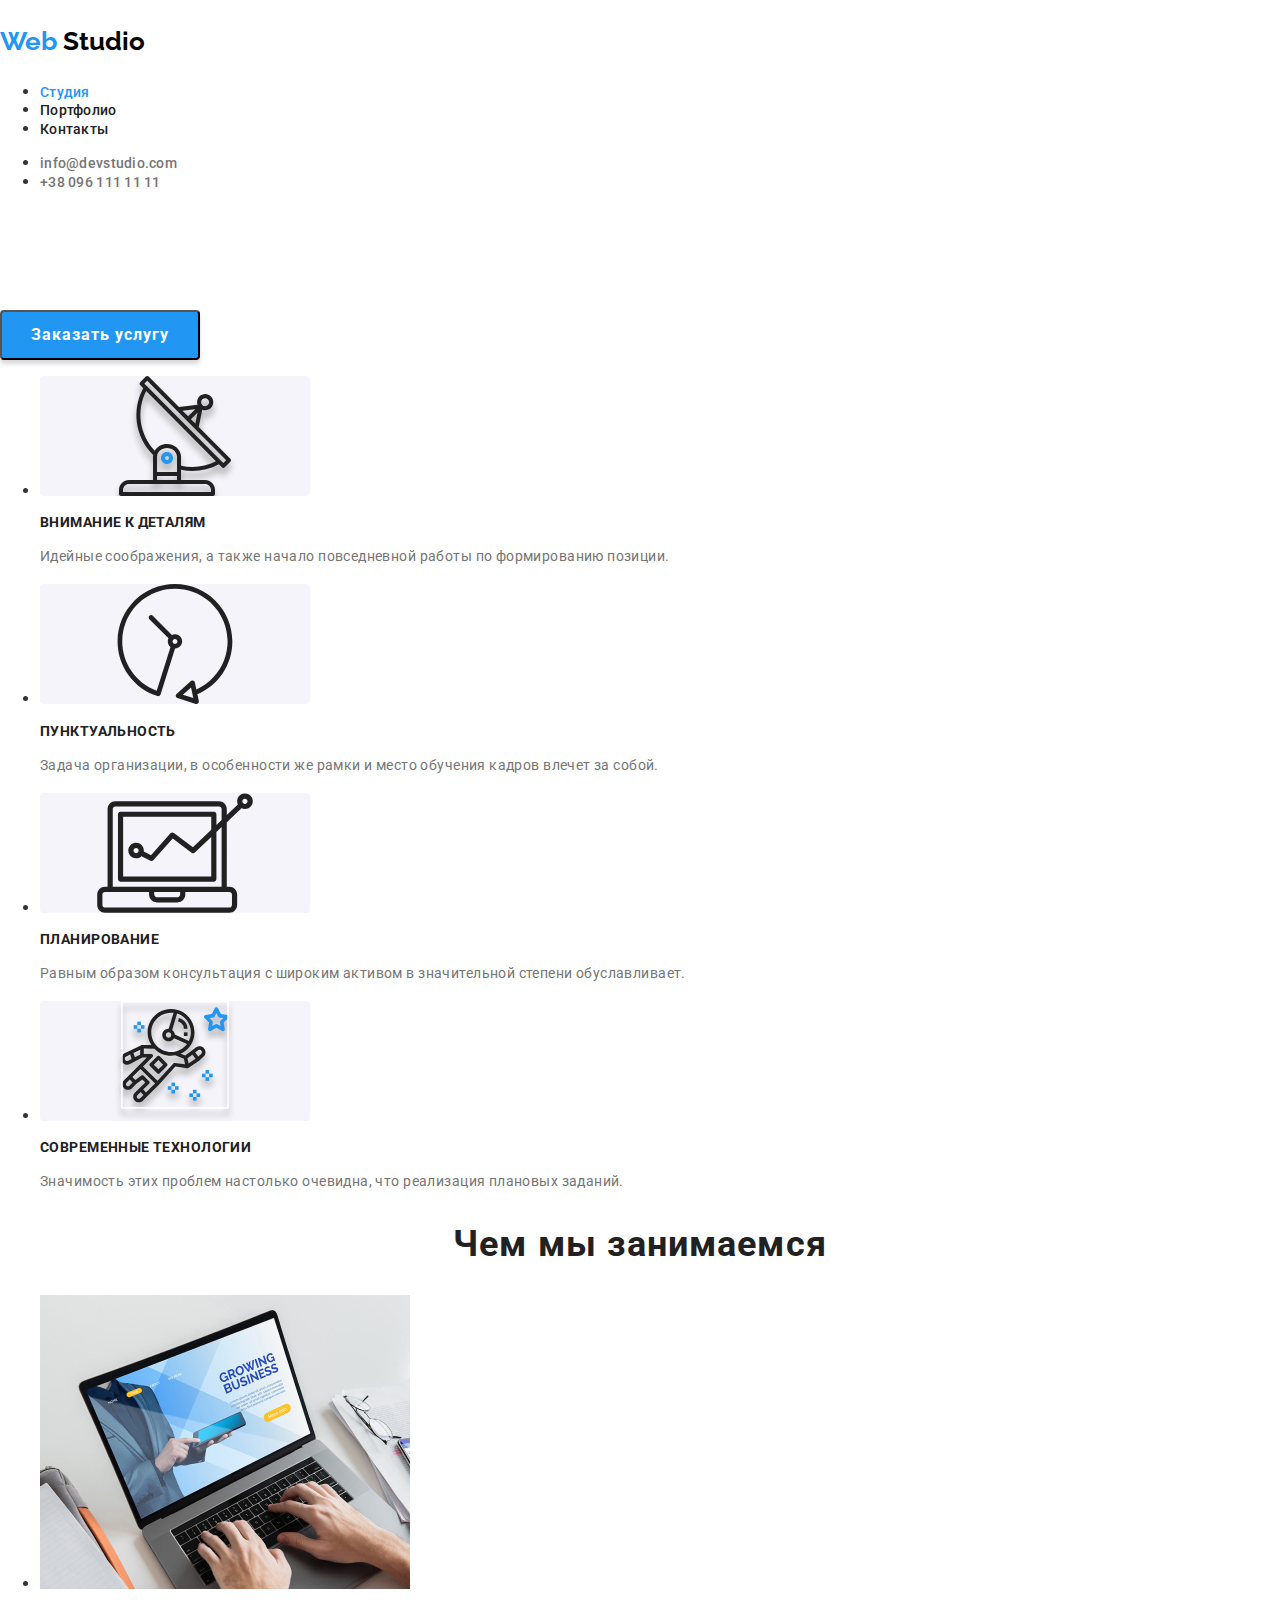
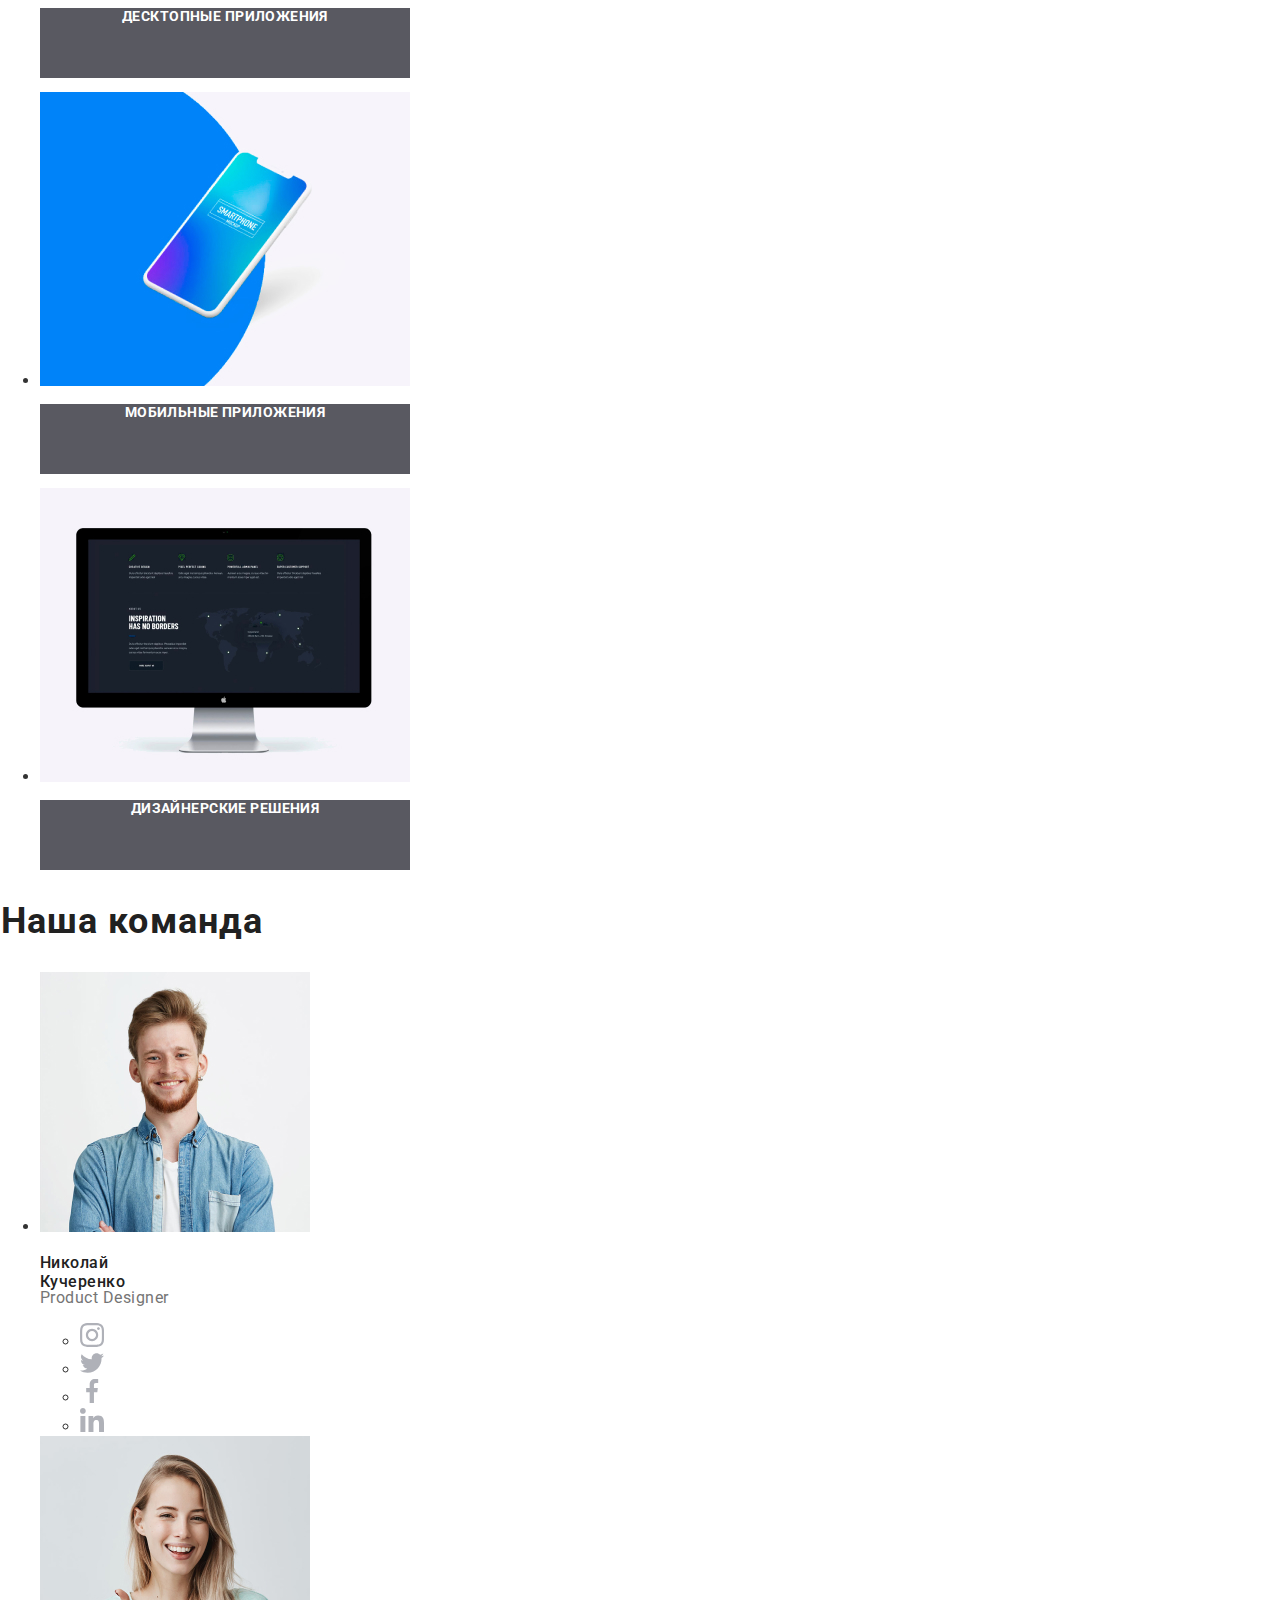
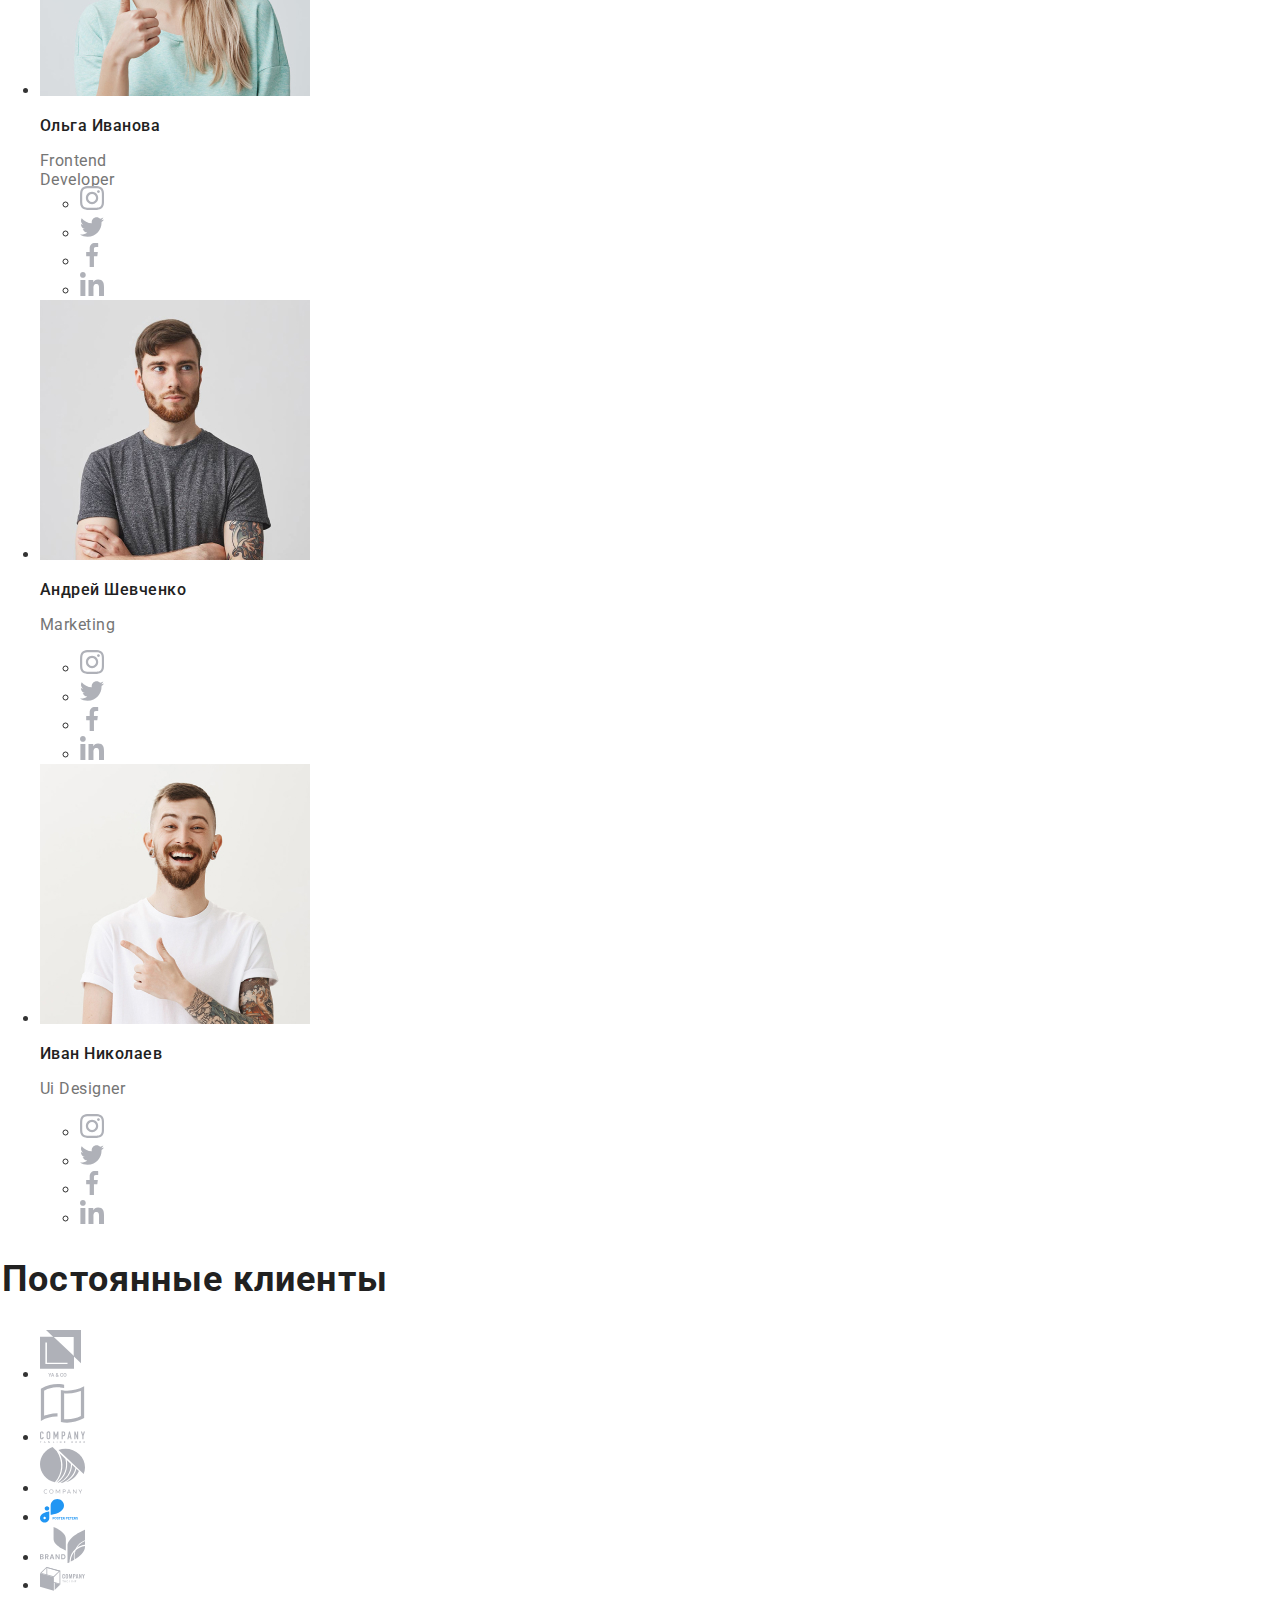
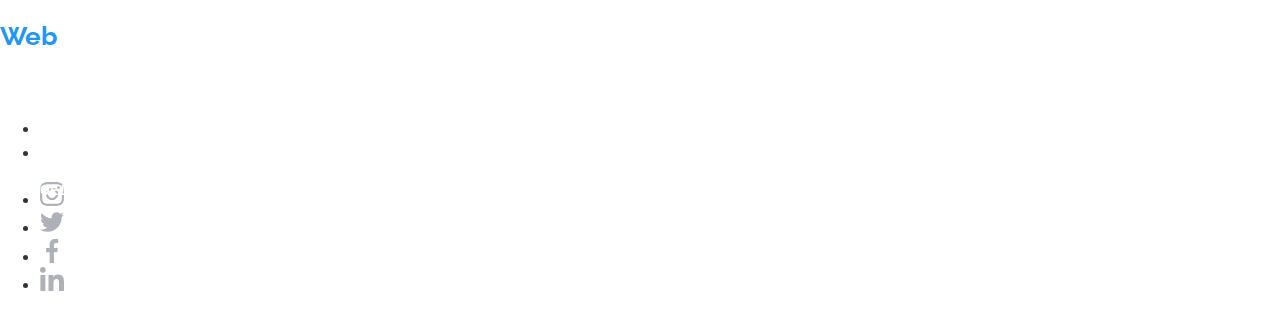
==== commit 70298c59: "Исправления 22.07.2020" ====
--- a/index.html
+++ b/index.html
@@ -212,7 +212,7 @@
 				</address>
 			</div>
 			<div>
-				<b>Присоединяйтесь</b>
+				<b class="join-us">Присоединяйтесь</b>
 				<ul>
 					<li>
 						<a href="#"><img src="./images/social/instagram.svg" alt="Instagram" width="24" /></a>
--- a/css/styles.css
+++ b/css/styles.css
@@ -86,12 +86,32 @@
 
 	color: #ffffff;
 }
+
+.site-overlay button:hover {
+	color: #212121;
+}
 .site-features img {
 	width: 270px;
 	height: 120px;
 
 	background: #f5f4fa;
 	border-radius: 4px;
+}
+.portfolio-overlay button {
+	background: #2196f3;
+	box-shadow: 0px 4px 4px rgba(0, 0, 0, 0.15);
+	border-radius: 4px;
+	font-family: roboto, sans-serif;
+	font-style: normal;
+	font-weight: bold;
+	font-size: 16px;
+	line-height: 30px;
+	letter-spacing: 0.06em;
+
+	color: #ffffff;
+}
+.portfolio-overlay button:hover {
+	color: #212121;
 }
 .site-features h3 {
 	font-family: roboto, sans-serif;
@@ -219,6 +239,7 @@
 	letter-spacing: 0.03em;
 	color: #ffffff;
 	text-decoration: none;
+	font-style: normal;
 }
 .footer-contacts a {
 	width: 231px;
@@ -229,6 +250,7 @@
 	line-height: 24px;
 	letter-spacing: 0.03em;
 	text-decoration: none;
+	font-style: normal;
 	color: rgba(255, 255, 255, 0.6);
 }
 .top-navigation button {
@@ -281,7 +303,7 @@
 
 	background: rgba(33, 150, 243, 0.9);
 }
-.portfolio-products span {
+.portfolio-products p + p {
 	width: 322px;
 	height: 168px;
 
@@ -293,3 +315,18 @@
 
 	color: #ffffff;
 }
+.join-us {
+	position: absolute;
+	width: 145px;
+	height: 16px;
+
+	font-family: roboto, sans-serif;
+	font-style: normal;
+	font-weight: bold;
+	font-size: 14px;
+	line-height: 16px;
+	letter-spacing: 0.03em;
+	text-transform: uppercase;
+
+	color: #ffffff;
+}
